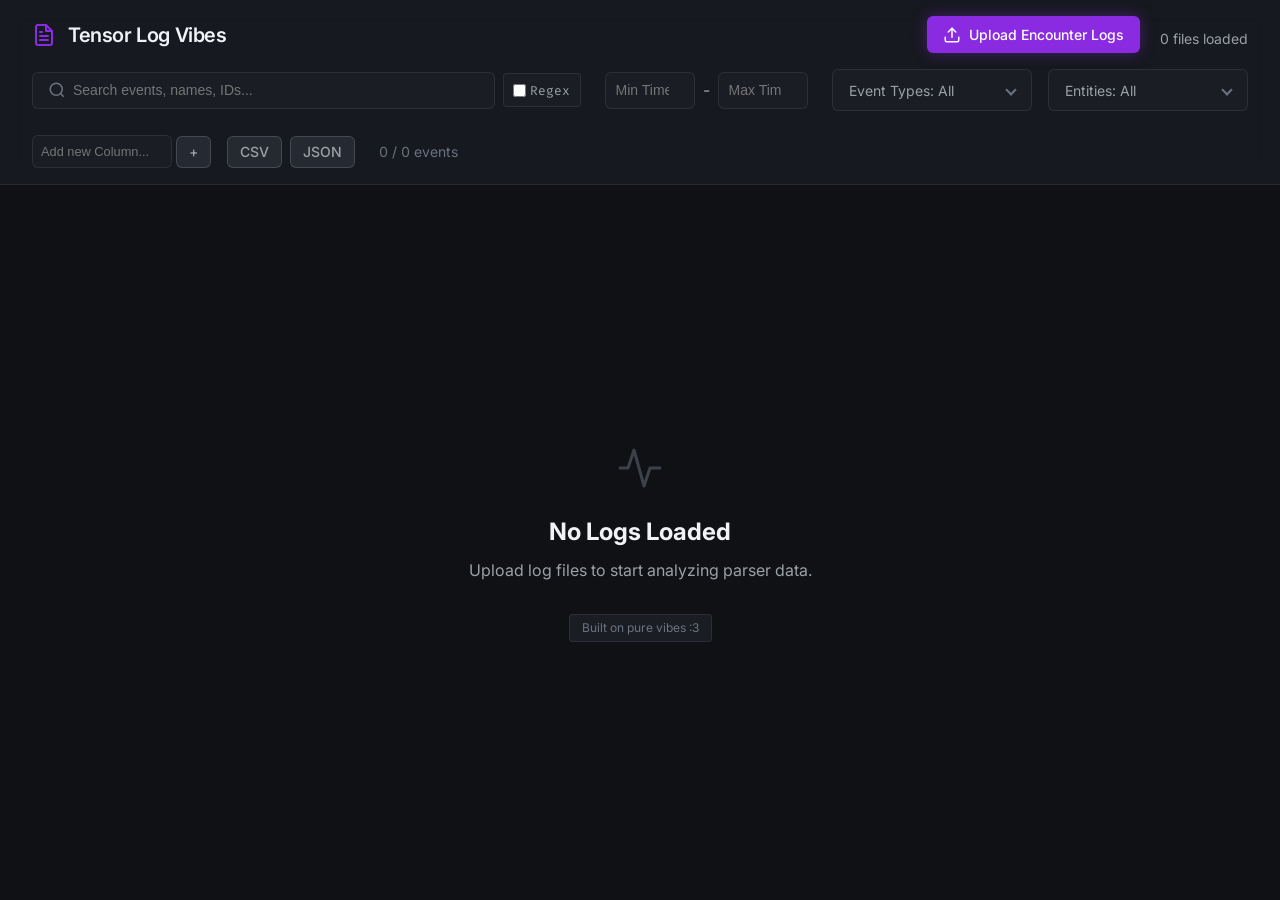
==== Tensor Log Vibes/index.html @ 729ba8d3 "Add files via upload" ====
<!DOCTYPE html>
<html lang="en">

<head>
    <meta charset="UTF-8">
    <meta name="viewport" content="width=device-width, initial-scale=1.0">
    <title>Tensor Log Vibes</title>
    <link rel="preconnect" href="https://fonts.googleapis.com">
    <link rel="preconnect" href="https://fonts.gstatic.com" crossorigin>
    <link
        href="https://fonts.googleapis.com/css2?family=Inter:wght@300;400;500;600;700&family=Fira+Code:wght@400;500&display=swap"
        rel="stylesheet">
    <link rel="stylesheet" href="styles.css">
</head>

<body class="dark-theme">
    <div class="app-container">
        <!-- Header Container -->
        <header class="glass-header">
            <div class="header-content">
                <div class="logo">
                    <svg width="24" height="24" viewBox="0 0 24 24" fill="none" stroke="currentColor" stroke-width="2"
                        stroke-linecap="round" stroke-linejoin="round">
                        <path d="M14 2H6a2 2 0 0 0-2 2v16a2 2 0 0 0 2 2h12a2 2 0 0 0 2-2V8z"></path>
                        <polyline points="14 2 14 8 20 8"></polyline>
                        <line x1="16" y1="13" x2="8" y2="13"></line>
                        <line x1="16" y1="17" x2="8" y2="17"></line>
                        <polyline points="10 9 9 9 8 9"></polyline>
                    </svg>
                    <h1>Tensor Log Vibes</h1>
                </div>

                <div class="file-upload-container">
                    <input type="file" id="logFileInput" accept=".lua,.txt,.log" multiple class="hidden-input">
                    <label for="logFileInput" class="btn primary-btn pulse-on-hover">
                        <svg width="18" height="18" viewBox="0 0 24 24" fill="none" stroke="currentColor"
                            stroke-width="2" stroke-linecap="round" stroke-linejoin="round">
                            <path d="M21 15v4a2 2 0 0 1-2 2H5a2 2 0 0 1-2-2v-4"></path>
                            <polyline points="17 8 12 3 7 8"></polyline>
                            <line x1="12" y1="3" x2="12" y2="15"></line>
                        </svg>
                        Upload Encounter Logs
                    </label>
                    <span id="fileCountIndicator" class="file-count">0 files loaded</span>
                </div>
            </div>

            <!-- Global Controls -->
            <div class="controls-panel">
                <div class="search-box">
                    <svg width="18" height="18" viewBox="0 0 24 24" fill="none" stroke="currentColor" stroke-width="2">
                        <circle cx="11" cy="11" r="8"></circle>
                        <line x1="21" y1="21" x2="16.65" y2="16.65"></line>
                    </svg>
                    <input type="text" id="globalSearch" placeholder="Search events, names, IDs...">
                    <label class="regex-toggle" title="Use Regular Expression">
                        <input type="checkbox" id="regexToggle"> Regex
                    </label>
                </div>

                <div class="timeline-container" id="timelineContainer" style="display: none;">
                    <div class="timeline-visualizer" id="timelineVisualizer">
                        <canvas id="timelineCanvas"></canvas>
                        <div id="timelineBrush" class="brush-overlay">
                            <div class="brush-handle left" id="brushHandleLeft"></div>
                            <div class="brush-handle right" id="brushHandleRight"></div>
                        </div>
                    </div>
                </div>

                <div class="time-range-box">
                    <input type="number" id="minTimeInput" placeholder="Min Time" min="0" step="0.1">
                    <span>-</span>
                    <input type="number" id="maxTimeInput" placeholder="Max Time" min="0" step="0.1">
                </div>

                <div class="filters-group">
                    <div class="custom-select" id="eventTypeSelectContainer">
                        <div class="select-selected" id="eventTypeSelectText">Event Types: All</div>
                        <div class="select-items select-hide" id="eventTypeDropdown">
                            <div class="select-search-container">
                                <input type="text" id="eventTypeSearch" placeholder="Search events..."
                                    class="select-search-input">
                                <div class="select-actions">
                                    <button class="btn secondary-btn"
                                        onclick="toggleAllCheckboxes('eventTypeOptionsContainer', activeFilters.types, true)">Select
                                        All</button>
                                    <button class="btn secondary-btn"
                                        onclick="toggleAllCheckboxes('eventTypeOptionsContainer', activeFilters.types, false)">Deselect
                                        All</button>
                                </div>
                            </div>
                            <div class="select-options" id="eventTypeOptionsContainer">
                                <!-- Populated dynamically -->
                            </div>
                        </div>
                    </div>

                    <div class="custom-select" id="entitySelectContainer">
                        <div class="select-selected" id="entitySelectText">Entities: All</div>
                        <div class="select-items select-hide" id="entityDropdown">
                            <div class="select-search-container">
                                <input type="text" id="entitySearch" placeholder="Search entities..."
                                    class="select-search-input">
                                <div class="select-actions">
                                    <button class="btn secondary-btn"
                                        onclick="toggleAllCheckboxes('entityOptionsContainer', activeFilters.entities, true)">All</button>
                                    <button class="btn secondary-btn"
                                        onclick="toggleAllCheckboxes('entityOptionsContainer', activeFilters.entities, false)">None</button>
                                    <button class="btn secondary-btn" id="selectPlayersBtn"
                                        title="Select known players (ContentID 0)">Players Only</button>
                                    <button class="btn secondary-btn" id="selectNonPlayersBtn"
                                        title="Select everything EXCEPT players">Non-Players</button>
                                </div>
                            </div>
                            <div class="select-options" id="entityOptionsContainer">
                                <!-- Populated dynamically -->
                            </div>
                        </div>
                    </div>
                </div>

                <div class="actions-group">
                    <div class="custom-col-box">
                        <input type="text" id="customColInput" placeholder="Add new Column...">
                        <button id="addCustomColBtn" class="btn secondary-btn" title="Add Column">+</button>
                    </div>
                    <button id="exportCsvBtn" class="btn secondary-btn" title="Export to CSV">CSV</button>
                    <button id="exportJsonBtn" class="btn secondary-btn" title="Export to JSON">JSON</button>
                </div>

                <div class="stats-counter">
                    <span id="showingCount">0</span> / <span id="totalCount">0</span> events
                </div>
            </div>
        </header>

        <!-- Main Content Area -->
        <main class="content-area">
            <div id="loader" class="loader-container hidden">
                <div class="spinner"></div>
                <p>Parsing logs... <span id="parseProgress">0%</span></p>
            </div>

            <div id="emptyState" class="empty-state">
                <div class="empty-icon">
                    <svg width="48" height="48" viewBox="0 0 24 24" fill="none" stroke="currentColor" stroke-width="1.5"
                        stroke-linecap="round" stroke-linejoin="round">
                        <path d="M2 12h4l3-9 5 18 3-9h5" />
                    </svg>
                </div>
                <h2>No Logs Loaded</h2>
                <p>Upload log files to start analyzing parser data.</p>
                <div class="keyboard-hint">Built on pure vibes :3</div>
            </div>

            <div class="table-container hidden" id="tableContainer">
                <table class="event-table" id="eventTable">
                    <thead>
                        <tr id="tableHeaderRow">
                            <th class="col-pin">Pin</th>
                            <th class="col-file">File</th>
                            <th class="col-time">Time</th>
                            <th class="col-time-delta" title="Time since previous visible event">Δ Time</th>
                            <th class="col-type">Event Type</th>
                            <th class="col-source">Source Name/ID</th>
                            <th class="col-target">Target Name/ID</th>
                            <!-- Dynamic Columns will be inserted here -->
                            <th class="col-details">Details / Payload</th>
                        </tr>
                    </thead>
                    <tbody id="pinnedTableBody">
                    </tbody>
                    <tbody id="eventTableBody">
                        <!-- Rows populated by JS -->
                    </tbody>
                </table>
            </div>
        </main>
    </div>

    <!-- Modal for JSON / Complex Data -->
    <div id="dataModal" class="modal hidden">
        <div class="modal-content glass-panel">
            <div class="modal-header">
                <h3 id="modalTitle">Event Details</h3>
                <button class="close-btn" id="closeModal">&times;</button>
            </div>
            <div class="modal-body">
                <pre><code id="modalCodePayload" class="language-lua"></code></pre>
            </div>
        </div>
    </div>

    <script src="app.js"></script>
</body>

</html>
---- Tensor Log Vibes/styles.css ----
/* Design System */
:root {
    --bg-base: #0f1115;
    --bg-surface: #1a1d24;
    --bg-surface-elevated: #252932;
    --bg-glass: rgba(26, 29, 36, 0.7);
    --border-subtle: rgba(255, 255, 255, 0.08);
    --border-strong: rgba(255, 255, 255, 0.15);

    --text-primary: #f0f2f5;
    --text-secondary: #9ba1a6;
    --text-tertiary: #6b7280;

    --brand-primary: #8a2be2;
    --brand-hover: #9b4dff;
    --brand-glow: rgba(138, 43, 226, 0.4);

    --success: #10b981;
    --warning: #f59e0b;
    --danger: #ef4444;
    --info: #3b82f6;

    --font-sans: 'Inter', -apple-system, BlinkMacSystemFont, sans-serif;
    --font-mono: 'Fira Code', 'Courier New', monospace;

    --transition-fast: 0.15s ease-out;
    --transition-base: 0.25s cubic-bezier(0.4, 0, 0.2, 1);
}

/* Reset & Base */
*,
*::before,
*::after {
    box-sizing: border-box;
    margin: 0;
    padding: 0;
}

body.dark-theme {
    background-color: var(--bg-base);
    color: var(--text-primary);
    font-family: var(--font-sans);
    line-height: 1.5;
    min-height: 100vh;
    overflow-x: hidden;
}

/* Layout */
.app-container {
    display: flex;
    flex-direction: column;
    height: 100vh;
}

/* Header & Glassmorphism */
.glass-header {
    background: var(--bg-glass);
    backdrop-filter: blur(12px);
    -webkit-backdrop-filter: blur(12px);
    border-bottom: 1px solid var(--border-subtle);
    padding: 1rem 2rem;
    position: sticky;
    top: 0;
    z-index: 100;
}

.header-content {
    display: flex;
    justify-content: space-between;
    align-items: center;
    margin-bottom: 1rem;
}

.logo {
    display: flex;
    align-items: center;
    gap: 0.75rem;
    color: var(--brand-primary);
}

.logo h1 {
    font-size: 1.25rem;
    font-weight: 600;
    letter-spacing: -0.02em;
    color: var(--text-primary);
}

/* Common Components */
.hidden {
    display: none !important;
}

/* Buttons & Inputs */
.btn {
    display: inline-flex;
    align-items: center;
    justify-content: center;
    gap: 0.5rem;
    padding: 0.5rem 1rem;
    border-radius: 6px;
    font-size: 0.875rem;
    font-weight: 500;
    cursor: pointer;
    transition: var(--transition-base);
    border: none;
    font-family: var(--font-sans);
}

.primary-btn {
    background: var(--brand-primary);
    color: white;
    box-shadow: 0 0 15px var(--brand-glow);
}

.primary-btn:hover {
    background: var(--brand-hover);
    transform: translateY(-1px);
    box-shadow: 0 0 20px var(--brand-glow);
}

.pulse-on-hover:hover {
    animation: pulse 2s infinite;
}

@keyframes pulse {
    0% {
        box-shadow: 0 0 0 0 rgba(138, 43, 226, 0.4);
    }

    70% {
        box-shadow: 0 0 0 6px rgba(138, 43, 226, 0);
    }

    100% {
        box-shadow: 0 0 0 0 rgba(138, 43, 226, 0);
    }
}

.hidden-input {
    width: 0.1px;
    height: 0.1px;
    opacity: 0;
    overflow: hidden;
    position: absolute;
    z-index: -1;
}

/* Controls Panel */
.controls-panel {
    display: flex;
    align-items: center;
    gap: 1.5rem;
    flex-wrap: wrap;
}

.search-box {
    position: relative;
    flex: 1;
    min-width: 250px;
    display: flex;
    align-items: center;
    gap: 0.5rem;
}

.search-box svg {
    position: absolute;
    left: 1rem;
    top: 50%;
    transform: translateY(-50%);
    color: var(--text-tertiary);
}

.search-box input {
    width: 100%;
    background: var(--bg-surface);
    border: 1px solid var(--border-subtle);
    color: var(--text-primary);
    padding: 0.6rem 1rem 0.6rem 2.5rem;
    border-radius: 6px;
    font-size: 0.875rem;
    transition: var(--transition-base);
}

.search-box input[type="text"]:focus {
    outline: none;
    border-color: var(--brand-primary);
    box-shadow: 0 0 0 2px var(--brand-glow);
}

.regex-toggle {
    display: flex;
    align-items: center;
    gap: 0.25rem;
    color: var(--text-secondary);
    font-size: 0.8rem;
    font-family: var(--font-mono);
    cursor: pointer;
    background: var(--bg-surface);
    padding: 0.4rem 0.6rem;
    border-radius: 4px;
    border: 1px solid var(--border-subtle);
    transition: var(--transition-base);
    white-space: nowrap;
}

.regex-toggle:hover {
    border-color: var(--brand-primary);
    color: var(--text-primary);
}

.regex-toggle input {
    accent-color: var(--brand-primary);
    cursor: pointer;
}

.time-range-box {
    display: flex;
    align-items: center;
    gap: 0.5rem;
    color: var(--text-secondary);
}

.time-range-box input {
    width: 90px;
    background: var(--bg-surface);
    border: 1px solid var(--border-subtle);
    color: var(--text-primary);
    padding: 0.6rem;
    border-radius: 6px;
    font-size: 0.875rem;
    transition: var(--transition-base);
}

.time-range-box input:focus {
    outline: none;
    border-color: var(--brand-primary);
    box-shadow: 0 0 0 2px var(--brand-glow);
}

.filters-group {
    display: flex;
    gap: 1rem;
}

.actions-group {
    display: flex;
    gap: 0.5rem;
    align-items: center;
}

.custom-col-box {
    display: flex;
    align-items: center;
    gap: 0.25rem;
    margin-right: 0.5rem;
}

.custom-col-box input {
    background: var(--bg-surface);
    border: 1px solid var(--border-subtle);
    color: var(--text-primary);
    padding: 0.5rem;
    border-radius: 6px;
    font-size: 0.8rem;
    width: 140px;
    transition: var(--transition-base);
}

.custom-col-box input:focus {
    outline: none;
    border-color: var(--brand-primary);
}

.secondary-btn {
    background: var(--bg-surface-elevated);
    border: 1px solid var(--border-strong);
    color: var(--text-secondary);
    padding: 0.4rem 0.75rem;
}

.secondary-btn:hover {
    background: var(--bg-surface);
    color: var(--text-primary);
    border-color: var(--brand-primary);
}

/* Custom Select (Mocked implementation, enhanced via JS) */
.custom-select {
    position: relative;
    user-select: none;
    min-width: 200px;
}

.select-selected {
    background: var(--bg-surface);
    border: 1px solid var(--border-subtle);
    color: var(--text-secondary);
    padding: 0.6rem 1rem;
    border-radius: 6px;
    cursor: pointer;
    font-size: 0.875rem;
    display: flex;
    justify-content: space-between;
    align-items: center;
}

.select-selected::after {
    content: '';
    border: solid var(--text-tertiary);
    border-width: 0 2px 2px 0;
    display: inline-block;
    padding: 3px;
    transform: rotate(45deg);
    transition: transform 0.2s;
}

.select-selected.select-arrow-active::after {
    transform: rotate(-135deg);
}

.select-items {
    position: absolute;
    background-color: var(--bg-surface-elevated);
    top: 100%;
    left: 0;
    width: 280px;
    z-index: 99;
    border-radius: 6px;
    margin-top: 4px;
    border: 1px solid var(--border-strong);
    box-shadow: 0 10px 25px rgba(0, 0, 0, 0.5);
    display: flex;
    flex-direction: column;
}

.select-hide {
    display: none;
}

.select-search-container {
    padding: 8px;
    border-bottom: 1px solid var(--border-strong);
    background: var(--bg-surface);
    border-radius: 6px 6px 0 0;
}

.select-search-input {
    width: 100%;
    background: var(--bg-base);
    border: 1px solid var(--border-subtle);
    color: var(--text-primary);
    padding: 6px 10px;
    border-radius: 4px;
    font-size: 0.85rem;
}

.select-search-input:focus {
    outline: none;
    border-color: var(--brand-primary);
}

.select-actions {
    display: flex;
    gap: 0.5rem;
    margin-top: 0.5rem;
}

.select-actions .btn {
    flex: 1;
    font-size: 0.70rem;
    padding: 0.25rem;
    text-transform: uppercase;
    font-weight: 600;
}

.select-options {
    max-height: 250px;
    overflow-y: auto;
}

.select-item {
    padding: 8px 12px;
    cursor: pointer;
    font-size: 0.875rem;
    border-bottom: 1px solid var(--border-subtle);
    display: flex;
    align-items: center;
    gap: 8px;
    transition: background 0.15s;
    white-space: nowrap;
    overflow: hidden;
    text-overflow: ellipsis;
}

.select-item:hover {
    background-color: var(--bg-surface);
}

.select-item input[type="checkbox"] {
    accent-color: var(--brand-primary);
    width: 16px;
    height: 16px;
    cursor: pointer;
    flex-shrink: 0;
}

.select-item span {
    overflow: hidden;
    text-overflow: ellipsis;
}

.file-count {
    font-size: 0.875rem;
    color: var(--text-secondary);
    margin-left: 1rem;
}

.stats-counter {
    font-size: 0.875rem;
    color: var(--text-tertiary);
    font-variant-numeric: tabular-nums;
}

/* Main Content */
.content-area {
    flex: 1;
    overflow: hidden;
    position: relative;
    display: flex;
    flex-direction: column;
}

/* Empty State */
.empty-state {
    display: flex;
    flex-direction: column;
    align-items: center;
    justify-content: center;
    height: 100%;
    color: var(--text-secondary);
    animation: fadeIn 0.5s ease-out;
    border: 2px dashed transparent;
    transition: all 0.2s ease;
}

body.dragover-active::before {
    content: '';
    position: fixed;
    top: 0;
    left: 0;
    right: 0;
    bottom: 0;
    background: rgba(99, 102, 241, 0.1);
    z-index: 9999;
    pointer-events: none;
    border: 4px dashed var(--brand-primary);
    box-sizing: border-box;
}

.empty-icon {
    color: var(--text-tertiary);
    margin-bottom: 1rem;
    opacity: 0.5;
    transition: all 0.2s ease;
}

body.dragover-active .empty-icon {
    transform: scale(1.1);
    color: var(--brand-primary);
    opacity: 1;
}

.empty-state h2 {
    color: var(--text-primary);
    margin-bottom: 0.5rem;
}

.keyboard-hint {
    margin-top: 2rem;
    font-size: 0.75rem;
    color: var(--text-tertiary);
    background: var(--bg-surface);
    padding: 0.25rem 0.75rem;
    border-radius: 4px;
    border: 1px solid var(--border-subtle);
}

/* Loader */
.loader-container {
    position: absolute;
    top: 0;
    left: 0;
    right: 0;
    bottom: 0;
    background: rgba(15, 17, 21, 0.8);
    backdrop-filter: blur(4px);
    display: flex;
    flex-direction: column;
    align-items: center;
    justify-content: center;
    z-index: 50;
}

.spinner {
    width: 40px;
    height: 40px;
    border: 3px solid var(--border-subtle);
    border-top-color: var(--brand-primary);
    border-radius: 50%;
    animation: spin 1s linear infinite;
    margin-bottom: 1rem;
}

@keyframes spin {
    100% {
        transform: rotate(360deg);
    }
}

@keyframes fadeIn {
    from {
        opacity: 0;
        transform: translateY(10px);
    }

    to {
        opacity: 1;
        transform: translateY(0);
    }
}

/* Table System */
.table-container {
    flex: 1;
    overflow-y: auto;
    overflow-x: auto;
    padding: 1rem 2rem;
    scrollbar-width: thin;
    scrollbar-color: var(--border-strong) var(--bg-surface);
}

.table-container::-webkit-scrollbar {
    width: 8px;
    height: 8px;
}

.table-container::-webkit-scrollbar-track {
    background: var(--bg-base);
}

.table-container::-webkit-scrollbar-thumb {
    background-color: var(--border-strong);
    border-radius: 4px;
}

.event-table {
    width: max-content;
    min-width: 100%;
    border-collapse: separate;
    border-spacing: 0;
    font-size: 0.85rem;
    table-layout: fixed;
}

.event-table th {
    box-sizing: border-box;
    position: sticky;
    top: 0;
    background: var(--bg-surface-elevated);
    color: var(--text-secondary);
    font-weight: 500;
    text-align: left;
    padding: 0.75rem 1rem;
    z-index: 10;
    border-bottom: 1px solid var(--border-strong);
    white-space: nowrap;
    overflow: hidden;
    text-overflow: ellipsis;
    user-select: none;
    -webkit-user-select: none;
    cursor: grab;
}

.resize-handle {
    position: absolute;
    right: 0;
    top: 25%;
    bottom: 25%;
    width: 6px;
    cursor: col-resize;
    z-index: 11;
    background: transparent;
    transition: background-color 0.2s;
    border-right: 2px solid var(--border-subtle);
}

.resize-handle:hover,
.resize-handle.active {
    border-right: 2px solid var(--brand-primary);
    background-color: rgba(59, 130, 246, 0.2);
}

.event-table td {
    box-sizing: border-box;
    height: 42px;
    padding: 0.4rem 1rem;
    border-bottom: 1px solid var(--border-subtle);
    color: var(--text-primary);
    vertical-align: middle;
    white-space: nowrap;
    overflow: hidden;
    text-overflow: ellipsis;
}

.event-table tbody tr {
    transition: background-color var(--transition-fast);
}

.event-table tbody tr:hover {
    background-color: var(--bg-surface);
}

/* Column Sizing */
.col-pin {
    width: 50px;
    text-align: center;
}

.col-file {
    width: 140px;
    white-space: nowrap;
    overflow: hidden;
    text-overflow: ellipsis;
    font-size: 0.75rem;
    color: var(--text-tertiary) !important;
}

.pin-btn {
    background: transparent;
    border: none;
    color: var(--border-strong);
    cursor: pointer;
    font-size: 1.1rem;
    transition: color 0.2s, transform 0.1s;
}

.pin-btn:hover {
    color: var(--text-secondary);
    transform: scale(1.1);
}

.pin-btn.active {
    color: var(--brand-accent);
}

.pinned-row {
    font-weight: 500;
}

.pinned-row td {
    background-color: var(--bg-surface-elevated) !important;
    border-bottom: 2px solid var(--brand-accent) !important;
}

th.drag-over {
    border-left: 2px solid var(--brand-accent) !important;
    background-color: var(--bg-surface) !important;
}

th.dragging {
    opacity: 0.5;
    background-color: var(--bg-surface-elevated) !important;
}

body.is-dragging,
body.is-dragging * {
    cursor: grabbing !important;
}

.event-table th:active {
    cursor: grabbing;
}

.col-time {
    width: 100px;
    font-family: var(--font-mono);
    color: var(--text-tertiary) !important;
}

.col-time-delta {
    width: 90px;
    font-family: var(--font-mono);
    color: var(--brand-primary) !important;
    font-size: 0.8rem;
}

.col-dynamic {
    width: 15%;
    word-break: break-word;
    color: #3b82f6 !important;
}

.col-type {
    width: 180px;
    font-weight: 500;
}

.col-source,
.col-target {
    width: 20%;
    word-break: break-word;
}

.col-details {
    width: auto;
    font-family: var(--font-mono);
    color: var(--text-secondary) !important;
}


/* Event Type Badge Colors */
.badge {
    display: inline-block;
    padding: 0.2em 0.6em;
    border-radius: 4px;
    font-size: 0.75rem;
    font-weight: 600;
    letter-spacing: 0.02em;
    text-transform: uppercase;
}

.badge-visibility {
    background: rgba(59, 130, 246, 0.15);
    color: #60a5fa;
    border: 1px solid rgba(59, 130, 246, 0.3);
}

.badge-transform {
    background: rgba(139, 92, 246, 0.15);
    color: #a78bfa;
    border: 1px solid rgba(139, 92, 246, 0.3);
}

.badge-animation {
    background: rgba(245, 158, 11, 0.15);
    color: #fbbf24;
    border: 1px solid rgba(245, 158, 11, 0.3);
}

.badge-cast {
    background: rgba(239, 68, 68, 0.15);
    color: #f87171;
    border: 1px solid rgba(239, 68, 68, 0.3);
}

.badge-casttarget {
    background: rgba(244, 63, 94, 0.15);
    color: #fb7185;
    border: 1px solid rgba(244, 63, 94, 0.3);
}

.badge-aura {
    background: rgba(16, 185, 129, 0.15);
    color: #34d399;
    border: 1px solid rgba(16, 185, 129, 0.3);
}

.badge-default {
    background: var(--bg-surface-elevated);
    color: var(--text-secondary);
    border: 1px solid var(--border-strong);
}

/* Entity formatting */
.entity-id {
    font-size: 0.75rem;
    color: var(--text-tertiary);
    font-family: var(--font-mono);
    display: block;
    margin-top: 2px;
}

.table-payload-preview {
    max-height: 40px;
    overflow: hidden;
    text-overflow: ellipsis;
    display: -webkit-box;
    -webkit-line-clamp: 2;
    line-clamp: 2;
    -webkit-box-orient: vertical;
    cursor: pointer;
    background: transparent;
    transition: background 0.15s, color 0.15s;
    border-radius: 4px;
    padding: 3px;
    margin: -3px;
}

.table-payload-preview:hover {
    color: var(--text-primary);
    background: rgba(255, 255, 255, 0.05);
}

.payload-btn {
    background: transparent;
    border: 1px solid var(--border-strong);
    color: var(--text-secondary);
    padding: 2px 8px;
    border-radius: 4px;
    font-size: 0.7rem;
    cursor: pointer;
    margin-top: 4px;
    transition: all 0.2s;
}

.payload-btn:hover {
    background: var(--bg-surface-elevated);
    color: var(--text-primary);
    border-color: var(--text-tertiary);
}

/* Modal */
.modal {
    position: fixed;
    top: 0;
    left: 0;
    right: 0;
    bottom: 0;
    background: rgba(0, 0, 0, 0.7);
    z-index: 1000;
    display: flex;
    align-items: center;
    justify-content: center;
    padding: 2rem;
    backdrop-filter: blur(4px);
    opacity: 1;
    transition: opacity 0.3s ease;
}

.modal.hidden {
    opacity: 0;
    pointer-events: none;
}

.modal-content {
    background: var(--bg-surface);
    border: 1px solid var(--border-strong);
    border-radius: 8px;
    width: 100%;
    max-width: 800px;
    max-height: 80vh;
    display: flex;
    flex-direction: column;
    box-shadow: 0 25px 50px -12px rgba(0, 0, 0, 0.5);
    transform: translateY(0);
    transition: transform 0.3s ease;
}

.modal.hidden .modal-content {
    transform: translateY(20px);
}

.modal-header {
    padding: 1rem 1.5rem;
    border-bottom: 1px solid var(--border-subtle);
    display: flex;
    justify-content: space-between;
    align-items: center;
}

.close-btn {
    background: transparent;
    border: none;
    color: var(--text-tertiary);
    font-size: 1.5rem;
    cursor: pointer;
    transition: color 0.2s;
}

.close-btn:hover {
    color: var(--danger);
}

.modal-body {
    padding: 1.5rem;
    overflow-y: auto;
    font-family: var(--font-mono);
    font-size: 0.85rem;
    color: #a78bfa;
    /* Code color */
    background: #11111b;
    /* darker code bg */
    border-bottom-left-radius: 8px;
    border-bottom-right-radius: 8px;
}

/* --- Timeline Visualizer --- */
.timeline-container {
    padding: 0 16px;
    height: 40px;
    margin-bottom: 12px;
}

.timeline-visualizer {
    position: relative;
    width: 100%;
    height: 100%;
    background-color: var(--bg-surface);
    border: 1px solid var(--border-subtle);
    border-radius: 4px;
    overflow: hidden;
    cursor: crosshair;
}

.timeline-visualizer canvas {
    display: block;
    width: 100%;
    height: 100%;
}

.brush-overlay {
    position: absolute;
    top: 0;
    left: 0;
    height: 100%;
    width: 100%;
    background-color: rgba(99, 102, 241, 0.2);
    border-left: 1px solid var(--brand-primary);
    border-right: 1px solid var(--brand-primary);
    pointer-events: auto;
    cursor: grab;
    box-sizing: border-box;
    display: none;
}

.brush-overlay:active {
    cursor: grabbing;
}

.brush-handle {
    position: absolute;
    top: 0;
    width: 8px;
    height: 100%;
    background-color: transparent;
    cursor: ew-resize;
    pointer-events: auto;
    z-index: 10;
}

.brush-handle::after {
    content: '';
    position: absolute;
    top: 50%;
    left: 50%;
    transform: translate(-50%, -50%);
    width: 4px;
    height: 16px;
    background-color: var(--brand-primary);
    border-radius: 2px;
}

.brush-handle.left {
    left: -4px;
}

.brush-handle.right {
    right: -4px;
}
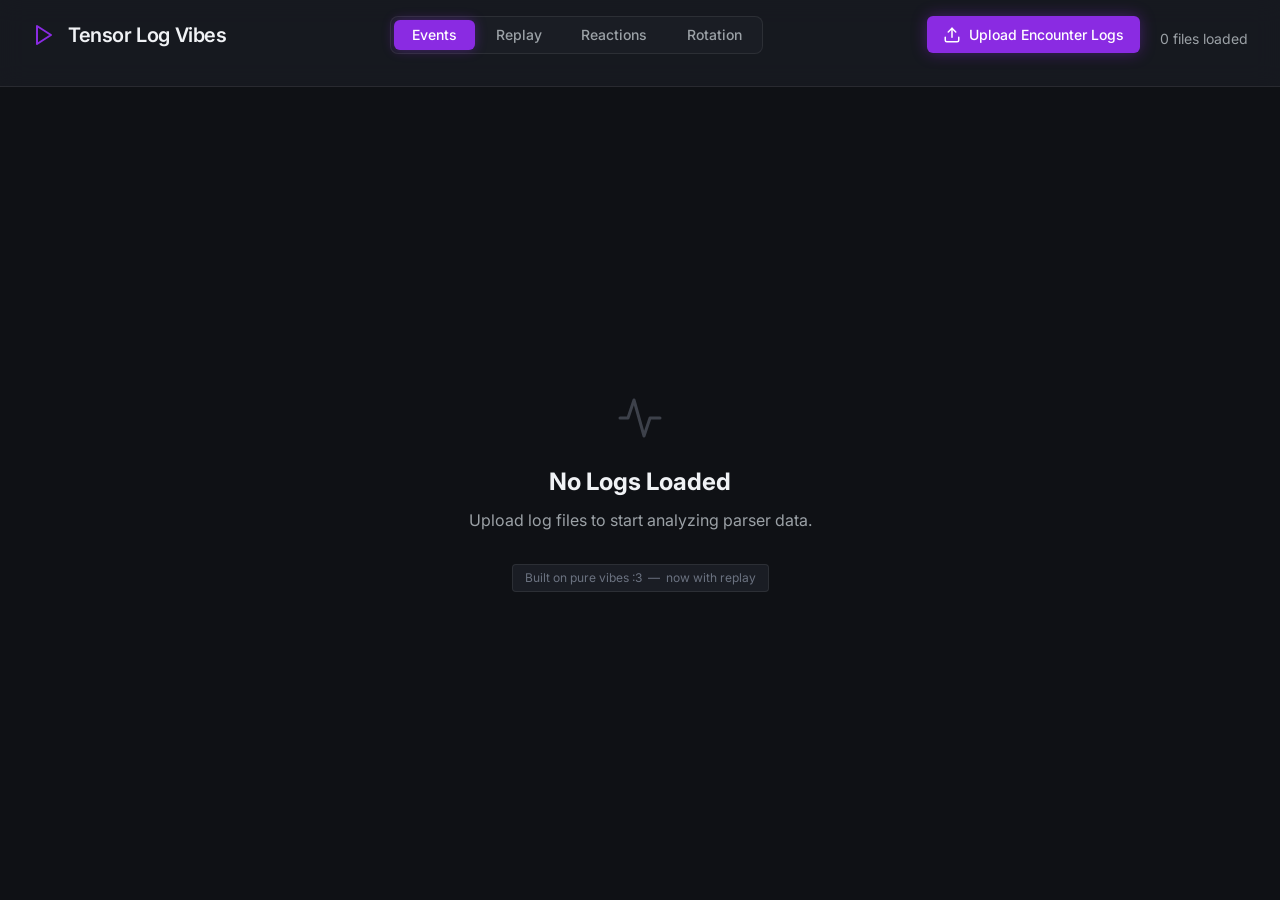
==== commit 276e032f: "Lots of changes - Replay - Reactions - Rotation - Pet filtering - Cast analysis" ====
--- a/Tensor Log Vibes/index.html
+++ b/Tensor Log Vibes/index.html
@@ -1,198 +1,363 @@
-<!DOCTYPE html>
-<html lang="en">
-
-<head>
-    <meta charset="UTF-8">
-    <meta name="viewport" content="width=device-width, initial-scale=1.0">
-    <title>Tensor Log Vibes</title>
-    <link rel="preconnect" href="https://fonts.googleapis.com">
-    <link rel="preconnect" href="https://fonts.gstatic.com" crossorigin>
-    <link
-        href="https://fonts.googleapis.com/css2?family=Inter:wght@300;400;500;600;700&family=Fira+Code:wght@400;500&display=swap"
-        rel="stylesheet">
-    <link rel="stylesheet" href="styles.css">
-</head>
-
-<body class="dark-theme">
-    <div class="app-container">
-        <!-- Header Container -->
-        <header class="glass-header">
-            <div class="header-content">
-                <div class="logo">
-                    <svg width="24" height="24" viewBox="0 0 24 24" fill="none" stroke="currentColor" stroke-width="2"
-                        stroke-linecap="round" stroke-linejoin="round">
-                        <path d="M14 2H6a2 2 0 0 0-2 2v16a2 2 0 0 0 2 2h12a2 2 0 0 0 2-2V8z"></path>
-                        <polyline points="14 2 14 8 20 8"></polyline>
-                        <line x1="16" y1="13" x2="8" y2="13"></line>
-                        <line x1="16" y1="17" x2="8" y2="17"></line>
-                        <polyline points="10 9 9 9 8 9"></polyline>
-                    </svg>
-                    <h1>Tensor Log Vibes</h1>
-                </div>
-
-                <div class="file-upload-container">
-                    <input type="file" id="logFileInput" accept=".lua,.txt,.log" multiple class="hidden-input">
-                    <label for="logFileInput" class="btn primary-btn pulse-on-hover">
-                        <svg width="18" height="18" viewBox="0 0 24 24" fill="none" stroke="currentColor"
-                            stroke-width="2" stroke-linecap="round" stroke-linejoin="round">
-                            <path d="M21 15v4a2 2 0 0 1-2 2H5a2 2 0 0 1-2-2v-4"></path>
-                            <polyline points="17 8 12 3 7 8"></polyline>
-                            <line x1="12" y1="3" x2="12" y2="15"></line>
-                        </svg>
-                        Upload Encounter Logs
-                    </label>
-                    <span id="fileCountIndicator" class="file-count">0 files loaded</span>
-                </div>
-            </div>
-
-            <!-- Global Controls -->
-            <div class="controls-panel">
-                <div class="search-box">
-                    <svg width="18" height="18" viewBox="0 0 24 24" fill="none" stroke="currentColor" stroke-width="2">
-                        <circle cx="11" cy="11" r="8"></circle>
-                        <line x1="21" y1="21" x2="16.65" y2="16.65"></line>
-                    </svg>
-                    <input type="text" id="globalSearch" placeholder="Search events, names, IDs...">
-                    <label class="regex-toggle" title="Use Regular Expression">
-                        <input type="checkbox" id="regexToggle"> Regex
-                    </label>
-                </div>
-
-                <div class="timeline-container" id="timelineContainer" style="display: none;">
-                    <div class="timeline-visualizer" id="timelineVisualizer">
-                        <canvas id="timelineCanvas"></canvas>
-                        <div id="timelineBrush" class="brush-overlay">
-                            <div class="brush-handle left" id="brushHandleLeft"></div>
-                            <div class="brush-handle right" id="brushHandleRight"></div>
-                        </div>
-                    </div>
-                </div>
-
-                <div class="time-range-box">
-                    <input type="number" id="minTimeInput" placeholder="Min Time" min="0" step="0.1">
-                    <span>-</span>
-                    <input type="number" id="maxTimeInput" placeholder="Max Time" min="0" step="0.1">
-                </div>
-
-                <div class="filters-group">
-                    <div class="custom-select" id="eventTypeSelectContainer">
-                        <div class="select-selected" id="eventTypeSelectText">Event Types: All</div>
-                        <div class="select-items select-hide" id="eventTypeDropdown">
-                            <div class="select-search-container">
-                                <input type="text" id="eventTypeSearch" placeholder="Search events..."
-                                    class="select-search-input">
-                                <div class="select-actions">
-                                    <button class="btn secondary-btn"
-                                        onclick="toggleAllCheckboxes('eventTypeOptionsContainer', activeFilters.types, true)">Select
-                                        All</button>
-                                    <button class="btn secondary-btn"
-                                        onclick="toggleAllCheckboxes('eventTypeOptionsContainer', activeFilters.types, false)">Deselect
-                                        All</button>
-                                </div>
-                            </div>
-                            <div class="select-options" id="eventTypeOptionsContainer">
-                                <!-- Populated dynamically -->
-                            </div>
-                        </div>
-                    </div>
-
-                    <div class="custom-select" id="entitySelectContainer">
-                        <div class="select-selected" id="entitySelectText">Entities: All</div>
-                        <div class="select-items select-hide" id="entityDropdown">
-                            <div class="select-search-container">
-                                <input type="text" id="entitySearch" placeholder="Search entities..."
-                                    class="select-search-input">
-                                <div class="select-actions">
-                                    <button class="btn secondary-btn"
-                                        onclick="toggleAllCheckboxes('entityOptionsContainer', activeFilters.entities, true)">All</button>
-                                    <button class="btn secondary-btn"
-                                        onclick="toggleAllCheckboxes('entityOptionsContainer', activeFilters.entities, false)">None</button>
-                                    <button class="btn secondary-btn" id="selectPlayersBtn"
-                                        title="Select known players (ContentID 0)">Players Only</button>
-                                    <button class="btn secondary-btn" id="selectNonPlayersBtn"
-                                        title="Select everything EXCEPT players">Non-Players</button>
-                                </div>
-                            </div>
-                            <div class="select-options" id="entityOptionsContainer">
-                                <!-- Populated dynamically -->
-                            </div>
-                        </div>
-                    </div>
-                </div>
-
-                <div class="actions-group">
-                    <div class="custom-col-box">
-                        <input type="text" id="customColInput" placeholder="Add new Column...">
-                        <button id="addCustomColBtn" class="btn secondary-btn" title="Add Column">+</button>
-                    </div>
-                    <button id="exportCsvBtn" class="btn secondary-btn" title="Export to CSV">CSV</button>
-                    <button id="exportJsonBtn" class="btn secondary-btn" title="Export to JSON">JSON</button>
-                </div>
-
-                <div class="stats-counter">
-                    <span id="showingCount">0</span> / <span id="totalCount">0</span> events
-                </div>
-            </div>
-        </header>
-
-        <!-- Main Content Area -->
-        <main class="content-area">
-            <div id="loader" class="loader-container hidden">
-                <div class="spinner"></div>
-                <p>Parsing logs... <span id="parseProgress">0%</span></p>
-            </div>
-
-            <div id="emptyState" class="empty-state">
-                <div class="empty-icon">
-                    <svg width="48" height="48" viewBox="0 0 24 24" fill="none" stroke="currentColor" stroke-width="1.5"
-                        stroke-linecap="round" stroke-linejoin="round">
-                        <path d="M2 12h4l3-9 5 18 3-9h5" />
-                    </svg>
-                </div>
-                <h2>No Logs Loaded</h2>
-                <p>Upload log files to start analyzing parser data.</p>
-                <div class="keyboard-hint">Built on pure vibes :3</div>
-            </div>
-
-            <div class="table-container hidden" id="tableContainer">
-                <table class="event-table" id="eventTable">
-                    <thead>
-                        <tr id="tableHeaderRow">
-                            <th class="col-pin">Pin</th>
-                            <th class="col-file">File</th>
-                            <th class="col-time">Time</th>
-                            <th class="col-time-delta" title="Time since previous visible event">Δ Time</th>
-                            <th class="col-type">Event Type</th>
-                            <th class="col-source">Source Name/ID</th>
-                            <th class="col-target">Target Name/ID</th>
-                            <!-- Dynamic Columns will be inserted here -->
-                            <th class="col-details">Details / Payload</th>
-                        </tr>
-                    </thead>
-                    <tbody id="pinnedTableBody">
-                    </tbody>
-                    <tbody id="eventTableBody">
-                        <!-- Rows populated by JS -->
-                    </tbody>
-                </table>
-            </div>
-        </main>
-    </div>
-
-    <!-- Modal for JSON / Complex Data -->
-    <div id="dataModal" class="modal hidden">
-        <div class="modal-content glass-panel">
-            <div class="modal-header">
-                <h3 id="modalTitle">Event Details</h3>
-                <button class="close-btn" id="closeModal">&times;</button>
-            </div>
-            <div class="modal-body">
-                <pre><code id="modalCodePayload" class="language-lua"></code></pre>
-            </div>
-        </div>
-    </div>
-
-    <script src="app.js"></script>
-</body>
-
-</html>+<!DOCTYPE html>
+<html lang="en">
+
+<head>
+    <meta charset="UTF-8">
+    <meta name="viewport" content="width=device-width, initial-scale=1.0">
+    <title>Tensor Log Vibes</title>
+    <link rel="preconnect" href="https://fonts.googleapis.com">
+    <link rel="preconnect" href="https://fonts.gstatic.com" crossorigin>
+    <link
+        href="https://fonts.googleapis.com/css2?family=Inter:wght@300;400;500;600;700&family=Fira+Code:wght@400;500&display=swap"
+        rel="stylesheet">
+    <link rel="stylesheet" href="styles.css">
+</head>
+
+<body class="dark-theme no-data">
+    <div class="app-container">
+        <!-- Header Container -->
+        <header class="glass-header">
+            <div class="header-content">
+                <div class="logo">
+                    <svg width="24" height="24" viewBox="0 0 24 24" fill="none" stroke="currentColor" stroke-width="2"
+                        stroke-linecap="round" stroke-linejoin="round">
+                        <polygon points="5 3 19 12 5 21 5 3"></polygon>
+                    </svg>
+                    <h1>Tensor Log Vibes</h1>
+                </div>
+
+                <nav class="tab-bar" id="tabBar">
+                    <button class="tab-btn active" data-tab="events">Events</button>
+                    <button class="tab-btn" data-tab="replay">Replay</button>
+                    <button class="tab-btn" data-tab="reactions">Reactions</button>
+                    <button class="tab-btn" data-tab="rotation">Rotation</button>
+                </nav>
+
+                <div class="file-upload-container">
+                    <input type="file" id="logFileInput" accept=".lua,.txt,.log" multiple class="hidden-input">
+                    <label for="logFileInput" class="btn primary-btn pulse-on-hover">
+                        <svg width="18" height="18" viewBox="0 0 24 24" fill="none" stroke="currentColor"
+                            stroke-width="2" stroke-linecap="round" stroke-linejoin="round">
+                            <path d="M21 15v4a2 2 0 0 1-2 2H5a2 2 0 0 1-2-2v-4"></path>
+                            <polyline points="17 8 12 3 7 8"></polyline>
+                            <line x1="12" y1="3" x2="12" y2="15"></line>
+                        </svg>
+                        Upload Encounter Logs
+                    </label>
+                    <span id="fileCountIndicator" class="file-count">0 files loaded</span>
+                </div>
+            </div>
+
+            <!-- Global Controls (Events tab) -->
+            <div class="controls-panel" id="controlsPanel">
+                <div class="search-box">
+                    <svg width="18" height="18" viewBox="0 0 24 24" fill="none" stroke="currentColor" stroke-width="2">
+                        <circle cx="11" cy="11" r="8"></circle>
+                        <line x1="21" y1="21" x2="16.65" y2="16.65"></line>
+                    </svg>
+                    <input type="text" id="globalSearch" placeholder="Search events, names, IDs...">
+                    <label class="regex-toggle" title="Use Regular Expression">
+                        <input type="checkbox" id="regexToggle"> Regex
+                    </label>
+                </div>
+
+                <div class="timeline-container" id="timelineContainer" style="display: none;">
+                    <div class="timeline-visualizer" id="timelineVisualizer">
+                        <canvas id="timelineCanvas"></canvas>
+                        <div id="timelineBrush" class="brush-overlay">
+                            <div class="brush-handle left" id="brushHandleLeft"></div>
+                            <div class="brush-handle right" id="brushHandleRight"></div>
+                        </div>
+                    </div>
+                </div>
+
+                <div class="time-range-box">
+                    <input type="number" id="minTimeInput" placeholder="Min Time" min="0" step="0.1">
+                    <span>-</span>
+                    <input type="number" id="maxTimeInput" placeholder="Max Time" min="0" step="0.1">
+                </div>
+
+                <div class="filters-group">
+                    <div class="custom-select" id="eventTypeSelectContainer">
+                        <div class="select-selected" id="eventTypeSelectText">Event Types: All</div>
+                        <div class="select-items select-hide" id="eventTypeDropdown">
+                            <div class="select-search-container">
+                                <input type="text" id="eventTypeSearch" placeholder="Search events..."
+                                    class="select-search-input">
+                                <div class="select-actions">
+                                    <button class="btn secondary-btn"
+                                        onclick="toggleAllCheckboxes('eventTypeOptionsContainer', activeFilters.types, true)">Select
+                                        All</button>
+                                    <button class="btn secondary-btn"
+                                        onclick="toggleAllCheckboxes('eventTypeOptionsContainer', activeFilters.types, false)">Deselect
+                                        All</button>
+                                </div>
+                            </div>
+                            <div class="select-options" id="eventTypeOptionsContainer">
+                                <!-- Populated dynamically -->
+                            </div>
+                        </div>
+                    </div>
+
+                    <div class="custom-select" id="entitySelectContainer">
+                        <div class="select-selected" id="entitySelectText">Entities: All</div>
+                        <div class="select-items select-hide" id="entityDropdown">
+                            <div class="select-search-container">
+                                <input type="text" id="entitySearch" placeholder="Search entities..."
+                                    class="select-search-input">
+                                <div class="select-actions">
+                                    <button class="btn secondary-btn"
+                                        onclick="toggleAllCheckboxes('entityOptionsContainer', activeFilters.entities, true)">All</button>
+                                    <button class="btn secondary-btn"
+                                        onclick="toggleAllCheckboxes('entityOptionsContainer', activeFilters.entities, false)">None</button>
+                                    <button class="btn secondary-btn" id="selectPlayersBtn"
+                                        title="Select known players (ContentID 0)">Players</button>
+                                    <button class="btn secondary-btn" id="selectPetsBtn"
+                                        title="Select pets/companions (detected from targeting behavior — entities that attack hostiles or place friendly AOEs)">Pets</button>
+                                    <button class="btn secondary-btn" id="selectEnemiesBtn"
+                                        title="Select hostile entities (non-player, non-pet)">Enemies</button>
+                                    <button class="btn secondary-btn" id="selectNonPlayersBtn"
+                                        title="Select everything EXCEPT players">Non-Players</button>
+                                </div>
+                            </div>
+                            <div class="select-options" id="entityOptionsContainer">
+                                <!-- Populated dynamically -->
+                            </div>
+                        </div>
+                    </div>
+                </div>
+
+                <div class="actions-group">
+                    <div class="custom-col-box">
+                        <input type="text" id="customColInput" placeholder="Add new Column...">
+                        <button id="addCustomColBtn" class="btn secondary-btn" title="Add Column">+</button>
+                    </div>
+                    <div class="custom-select" id="calcColSelectContainer">
+                        <div class="select-selected" id="calcColSelectText">+ Calc Column</div>
+                        <div class="select-items select-hide" id="calcColDropdown">
+                            <div class="select-options" id="calcColOptionsContainer">
+                                <!-- Populated dynamically -->
+                            </div>
+                        </div>
+                    </div>
+                    <button id="exportCsvBtn" class="btn secondary-btn" title="Export to CSV">CSV</button>
+                    <button id="exportJsonBtn" class="btn secondary-btn" title="Export to JSON">JSON</button>
+                </div>
+
+                <div class="stats-counter">
+                    <span id="showingCount">0</span> / <span id="totalCount">0</span> events
+                </div>
+            </div>
+        </header>
+
+        <!-- Main Content Area -->
+        <main class="content-area">
+            <div id="loader" class="loader-container hidden">
+                <div class="spinner"></div>
+                <p>Parsing logs... <span id="parseProgress">0%</span></p>
+            </div>
+
+            <div id="emptyState" class="empty-state">
+                <div class="empty-icon">
+                    <svg width="48" height="48" viewBox="0 0 24 24" fill="none" stroke="currentColor" stroke-width="1.5"
+                        stroke-linecap="round" stroke-linejoin="round">
+                        <path d="M2 12h4l3-9 5 18 3-9h5" />
+                    </svg>
+                </div>
+                <h2>No Logs Loaded</h2>
+                <p>Upload log files to start analyzing parser data.</p>
+                <div class="keyboard-hint">Built on pure vibes :3 &nbsp;&mdash;&nbsp; now with replay</div>
+            </div>
+
+            <!-- Pull Summary Cards -->
+            <div id="summaryStrip" class="summary-strip hidden"></div>
+
+            <!-- ===================== EVENTS TAB ===================== -->
+            <div id="eventsView" class="tab-view">
+                <div class="events-split">
+                    <div class="table-container hidden" id="tableContainer">
+                        <table class="event-table" id="eventTable">
+                            <thead>
+                                <tr id="tableHeaderRow">
+                                    <th class="col-pin">Pin</th>
+                                    <th class="col-file">File</th>
+                                    <th class="col-time">Time</th>
+                                    <th class="col-time-delta" title="Time since previous visible event">Δ Time</th>
+                                    <th class="col-type">Event Type</th>
+                                    <th class="col-source">Source Name/ID</th>
+                                    <th class="col-target">Target Name/ID</th>
+                                    <!-- Dynamic Columns will be inserted here -->
+                                    <th class="col-details">Details / Payload</th>
+                                </tr>
+                            </thead>
+                            <tbody id="pinnedTableBody">
+                            </tbody>
+                            <tbody id="eventTableBody">
+                                <!-- Rows populated by JS -->
+                            </tbody>
+                        </table>
+                    </div>
+
+                    <!-- Cast Consequence Inspector Drawer -->
+                    <aside id="inspectorPanel" class="inspector-panel hidden">
+                        <div class="inspector-header">
+                            <div>
+                                <h3 id="inspectorTitle">Cast Inspector</h3>
+                                <span id="inspectorSubtitle" class="inspector-subtitle"></span>
+                            </div>
+                            <div class="inspector-controls">
+                                <label title="Seconds after the cast to aggregate">Window
+                                    <input type="number" id="inspectorWindow" value="8" min="1" max="60" step="1">s
+                                </label>
+                                <button class="close-btn" id="inspectorClose">&times;</button>
+                            </div>
+                        </div>
+                        <div class="inspector-body" id="inspectorBody"></div>
+                    </aside>
+                </div>
+            </div>
+
+            <!-- ===================== REPLAY TAB ===================== -->
+            <div id="replayView" class="tab-view hidden">
+                <div class="replay-layout">
+                    <div class="replay-toolbar">
+                        <select id="replayFileSelect" class="replay-select" title="Pull to replay"></select>
+                        <button id="replayPlayBtn" class="btn primary-btn replay-play">▶</button>
+                        <select id="replaySpeedSelect" class="replay-select" title="Playback speed">
+                            <option value="0.25">0.25×</option>
+                            <option value="0.5">0.5×</option>
+                            <option value="1" selected>1×</option>
+                            <option value="2">2×</option>
+                            <option value="4">4×</option>
+                        </select>
+                        <span id="replayClock" class="replay-clock">0:00.0</span>
+                        <input type="range" id="replayScrub" class="replay-scrub" min="0" max="100" step="0.05"
+                            value="0">
+                        <span id="replayDuration" class="replay-clock replay-duration">0:00</span>
+                        <div class="replay-toggles">
+                            <label title="Show each player's movement path over the last few seconds"><input
+                                    type="checkbox" id="tglTrails"> Trails</label>
+                            <label title="Name labels on party members"><input type="checkbox"
+                                    id="tglPlayerLabels" checked> Player Labels</label>
+                            <label title="Name labels on bosses and adds"><input type="checkbox" id="tglNpcLabels"
+                                    checked> NPC Labels</label>
+                            <label title="Text on effects: AOE names, tether IDs, cast bars"><input type="checkbox"
+                                    id="tglLabels" checked> Effect Labels</label>
+                            <label><input type="checkbox" id="tglAoes" checked> AOEs</label>
+                            <label><input type="checkbox" id="tglCasts" checked> Casts</label>
+                            <label
+                                title="When you scrub or step the replay, auto-scroll the Events table to the same moment"><input
+                                    type="checkbox" id="tglSync"> Sync Table</label>
+                        </div>
+                        <button id="replayResetViewBtn" class="btn secondary-btn"
+                            title="Reset camera zoom and pan back to the fitted arena view">Reset View</button>
+                    </div>
+                    <div class="replay-stage">
+                        <canvas id="replayCanvas"></canvas>
+                        <div id="replayEventFeed" class="replay-event-feed"></div>
+                        <div class="replay-hint">wheel: zoom &nbsp; drag: pan &nbsp; click entity: filter table &nbsp;
+                            space: play/pause &nbsp; ←/→: step &nbsp; AOE shapes are best-effort from castType</div>
+                    </div>
+                </div>
+            </div>
+
+            <!-- ===================== REACTIONS TAB ===================== -->
+            <div id="reactionsView" class="tab-view hidden">
+                <div class="panel-toolbar">
+                    <select id="reactionsFileSelect" class="replay-select" title="Pull"></select>
+                    <input type="text" id="reactionsSearch" class="panel-search" placeholder="Filter reactions...">
+                    <div class="lifecycle-stats" id="lifecycleStats"></div>
+                </div>
+                <div class="reactions-layout">
+                    <div class="gantt-wrap">
+                        <canvas id="ganttCanvas"></canvas>
+                    </div>
+                    <div class="reactions-tables">
+                        <div class="reactions-table-wrap">
+                            <h3>Reaction Instances <span class="muted">(double-click a row to jump replay)</span></h3>
+                            <table class="event-table mini-table" id="reactionInstanceTable">
+                                <thead>
+                                    <tr>
+                                        <th>Reaction</th>
+                                        <th>Queued</th>
+                                        <th>Executed</th>
+                                        <th>Latency</th>
+                                        <th>Outcome</th>
+                                    </tr>
+                                </thead>
+                                <tbody id="reactionInstanceBody"></tbody>
+                            </table>
+                        </div>
+                        <div class="reactions-table-wrap">
+                            <h3>Per-Reaction Summary</h3>
+                            <table class="event-table mini-table" id="reactionSummaryTable">
+                                <thead>
+                                    <tr>
+                                        <th>Reaction</th>
+                                        <th>Queued</th>
+                                        <th>Executed</th>
+                                        <th>Never Exec</th>
+                                        <th>Med. Latency</th>
+                                        <th>Max Latency</th>
+                                    </tr>
+                                </thead>
+                                <tbody id="reactionSummaryBody"></tbody>
+                            </table>
+                        </div>
+                    </div>
+                </div>
+            </div>
+
+            <!-- ===================== ROTATION TAB ===================== -->
+            <div id="rotationView" class="tab-view hidden">
+                <div class="panel-toolbar">
+                    <select id="rotationFileSelect" class="replay-select" title="Pull"></select>
+                    <select id="rotationPlayerSelect" class="replay-select" title="Player"></select>
+                    <label class="regex-toggle" title="Hide auto-attacks">
+                        <input type="checkbox" id="rotationHideAuto" checked> Hide Auto-attacks
+                    </label>
+                    <label class="regex-toggle" title="Row of buffs/debuffs applied to this player">
+                        <input type="checkbox" id="rotationShowBuffs" checked> Buffs
+                    </label>
+                    <div class="actions-group">
+                        <button id="rotationZoomOut" class="btn secondary-btn" title="Zoom out">−</button>
+                        <button id="rotationZoomIn" class="btn secondary-btn" title="Zoom in">+</button>
+                    </div>
+                    <span class="muted" id="rotationStatus"></span>
+                </div>
+                <div class="rotation-scroll" id="rotationScroll">
+                    <div class="empty-mini" id="rotationEmpty">Load a pull to see a player's cast timeline.</div>
+                    <div class="rotation-track hidden" id="rotationTrack"></div>
+                </div>
+                <div class="rotation-legend">
+                    <span><span class="legend-swatch legend-gcd"></span> GCD row (weaponskills / spells in
+                        sequence)</span>
+                    <span><span class="legend-swatch legend-ogcd"></span> one row per oGCD, shaded bar = its
+                        cooldown</span>
+                    <span class="muted">click an icon to jump the replay · icons &amp; recast data from xivapi.com
+                        (cached locally)</span>
+                </div>
+            </div>
+        </main>
+    </div>
+
+    <!-- Modal for JSON / Complex Data -->
+    <div id="dataModal" class="modal hidden">
+        <div class="modal-content glass-panel">
+            <div class="modal-header">
+                <h3 id="modalTitle">Event Details</h3>
+                <button class="close-btn" id="closeModal">&times;</button>
+            </div>
+            <div class="modal-body">
+                <pre><code id="modalCodePayload" class="language-lua"></code></pre>
+            </div>
+        </div>
+    </div>
+
+    <script src="app.js"></script>
+    <script src="analysis.js"></script>
+    <script src="replay.js"></script>
+    <script src="rotation.js"></script>
+</body>
+
+</html>
--- a/Tensor Log Vibes/styles.css
+++ b/Tensor Log Vibes/styles.css
@@ -1,969 +1,1806 @@
-/* Design System */
-:root {
-    --bg-base: #0f1115;
-    --bg-surface: #1a1d24;
-    --bg-surface-elevated: #252932;
-    --bg-glass: rgba(26, 29, 36, 0.7);
-    --border-subtle: rgba(255, 255, 255, 0.08);
-    --border-strong: rgba(255, 255, 255, 0.15);
-
-    --text-primary: #f0f2f5;
-    --text-secondary: #9ba1a6;
-    --text-tertiary: #6b7280;
-
-    --brand-primary: #8a2be2;
-    --brand-hover: #9b4dff;
-    --brand-glow: rgba(138, 43, 226, 0.4);
-
-    --success: #10b981;
-    --warning: #f59e0b;
-    --danger: #ef4444;
-    --info: #3b82f6;
-
-    --font-sans: 'Inter', -apple-system, BlinkMacSystemFont, sans-serif;
-    --font-mono: 'Fira Code', 'Courier New', monospace;
-
-    --transition-fast: 0.15s ease-out;
-    --transition-base: 0.25s cubic-bezier(0.4, 0, 0.2, 1);
-}
-
-/* Reset & Base */
-*,
-*::before,
-*::after {
-    box-sizing: border-box;
-    margin: 0;
-    padding: 0;
-}
-
-body.dark-theme {
-    background-color: var(--bg-base);
-    color: var(--text-primary);
-    font-family: var(--font-sans);
-    line-height: 1.5;
-    min-height: 100vh;
-    overflow-x: hidden;
-}
-
-/* Layout */
-.app-container {
-    display: flex;
-    flex-direction: column;
-    height: 100vh;
-}
-
-/* Header & Glassmorphism */
-.glass-header {
-    background: var(--bg-glass);
-    backdrop-filter: blur(12px);
-    -webkit-backdrop-filter: blur(12px);
-    border-bottom: 1px solid var(--border-subtle);
-    padding: 1rem 2rem;
-    position: sticky;
-    top: 0;
-    z-index: 100;
-}
-
-.header-content {
-    display: flex;
-    justify-content: space-between;
-    align-items: center;
-    margin-bottom: 1rem;
-}
-
-.logo {
-    display: flex;
-    align-items: center;
-    gap: 0.75rem;
-    color: var(--brand-primary);
-}
-
-.logo h1 {
-    font-size: 1.25rem;
-    font-weight: 600;
-    letter-spacing: -0.02em;
-    color: var(--text-primary);
-}
-
-/* Common Components */
-.hidden {
-    display: none !important;
-}
-
-/* Buttons & Inputs */
-.btn {
-    display: inline-flex;
-    align-items: center;
-    justify-content: center;
-    gap: 0.5rem;
-    padding: 0.5rem 1rem;
-    border-radius: 6px;
-    font-size: 0.875rem;
-    font-weight: 500;
-    cursor: pointer;
-    transition: var(--transition-base);
-    border: none;
-    font-family: var(--font-sans);
-}
-
-.primary-btn {
-    background: var(--brand-primary);
-    color: white;
-    box-shadow: 0 0 15px var(--brand-glow);
-}
-
-.primary-btn:hover {
-    background: var(--brand-hover);
-    transform: translateY(-1px);
-    box-shadow: 0 0 20px var(--brand-glow);
-}
-
-.pulse-on-hover:hover {
-    animation: pulse 2s infinite;
-}
-
-@keyframes pulse {
-    0% {
-        box-shadow: 0 0 0 0 rgba(138, 43, 226, 0.4);
-    }
-
-    70% {
-        box-shadow: 0 0 0 6px rgba(138, 43, 226, 0);
-    }
-
-    100% {
-        box-shadow: 0 0 0 0 rgba(138, 43, 226, 0);
-    }
-}
-
-.hidden-input {
-    width: 0.1px;
-    height: 0.1px;
-    opacity: 0;
-    overflow: hidden;
-    position: absolute;
-    z-index: -1;
-}
-
-/* Controls Panel */
-.controls-panel {
-    display: flex;
-    align-items: center;
-    gap: 1.5rem;
-    flex-wrap: wrap;
-}
-
-.search-box {
-    position: relative;
-    flex: 1;
-    min-width: 250px;
-    display: flex;
-    align-items: center;
-    gap: 0.5rem;
-}
-
-.search-box svg {
-    position: absolute;
-    left: 1rem;
-    top: 50%;
-    transform: translateY(-50%);
-    color: var(--text-tertiary);
-}
-
-.search-box input {
-    width: 100%;
-    background: var(--bg-surface);
-    border: 1px solid var(--border-subtle);
-    color: var(--text-primary);
-    padding: 0.6rem 1rem 0.6rem 2.5rem;
-    border-radius: 6px;
-    font-size: 0.875rem;
-    transition: var(--transition-base);
-}
-
-.search-box input[type="text"]:focus {
-    outline: none;
-    border-color: var(--brand-primary);
-    box-shadow: 0 0 0 2px var(--brand-glow);
-}
-
-.regex-toggle {
-    display: flex;
-    align-items: center;
-    gap: 0.25rem;
-    color: var(--text-secondary);
-    font-size: 0.8rem;
-    font-family: var(--font-mono);
-    cursor: pointer;
-    background: var(--bg-surface);
-    padding: 0.4rem 0.6rem;
-    border-radius: 4px;
-    border: 1px solid var(--border-subtle);
-    transition: var(--transition-base);
-    white-space: nowrap;
-}
-
-.regex-toggle:hover {
-    border-color: var(--brand-primary);
-    color: var(--text-primary);
-}
-
-.regex-toggle input {
-    accent-color: var(--brand-primary);
-    cursor: pointer;
-}
-
-.time-range-box {
-    display: flex;
-    align-items: center;
-    gap: 0.5rem;
-    color: var(--text-secondary);
-}
-
-.time-range-box input {
-    width: 90px;
-    background: var(--bg-surface);
-    border: 1px solid var(--border-subtle);
-    color: var(--text-primary);
-    padding: 0.6rem;
-    border-radius: 6px;
-    font-size: 0.875rem;
-    transition: var(--transition-base);
-}
-
-.time-range-box input:focus {
-    outline: none;
-    border-color: var(--brand-primary);
-    box-shadow: 0 0 0 2px var(--brand-glow);
-}
-
-.filters-group {
-    display: flex;
-    gap: 1rem;
-}
-
-.actions-group {
-    display: flex;
-    gap: 0.5rem;
-    align-items: center;
-}
-
-.custom-col-box {
-    display: flex;
-    align-items: center;
-    gap: 0.25rem;
-    margin-right: 0.5rem;
-}
-
-.custom-col-box input {
-    background: var(--bg-surface);
-    border: 1px solid var(--border-subtle);
-    color: var(--text-primary);
-    padding: 0.5rem;
-    border-radius: 6px;
-    font-size: 0.8rem;
-    width: 140px;
-    transition: var(--transition-base);
-}
-
-.custom-col-box input:focus {
-    outline: none;
-    border-color: var(--brand-primary);
-}
-
-.secondary-btn {
-    background: var(--bg-surface-elevated);
-    border: 1px solid var(--border-strong);
-    color: var(--text-secondary);
-    padding: 0.4rem 0.75rem;
-}
-
-.secondary-btn:hover {
-    background: var(--bg-surface);
-    color: var(--text-primary);
-    border-color: var(--brand-primary);
-}
-
-/* Custom Select (Mocked implementation, enhanced via JS) */
-.custom-select {
-    position: relative;
-    user-select: none;
-    min-width: 200px;
-}
-
-.select-selected {
-    background: var(--bg-surface);
-    border: 1px solid var(--border-subtle);
-    color: var(--text-secondary);
-    padding: 0.6rem 1rem;
-    border-radius: 6px;
-    cursor: pointer;
-    font-size: 0.875rem;
-    display: flex;
-    justify-content: space-between;
-    align-items: center;
-}
-
-.select-selected::after {
-    content: '';
-    border: solid var(--text-tertiary);
-    border-width: 0 2px 2px 0;
-    display: inline-block;
-    padding: 3px;
-    transform: rotate(45deg);
-    transition: transform 0.2s;
-}
-
-.select-selected.select-arrow-active::after {
-    transform: rotate(-135deg);
-}
-
-.select-items {
-    position: absolute;
-    background-color: var(--bg-surface-elevated);
-    top: 100%;
-    left: 0;
-    width: 280px;
-    z-index: 99;
-    border-radius: 6px;
-    margin-top: 4px;
-    border: 1px solid var(--border-strong);
-    box-shadow: 0 10px 25px rgba(0, 0, 0, 0.5);
-    display: flex;
-    flex-direction: column;
-}
-
-.select-hide {
-    display: none;
-}
-
-.select-search-container {
-    padding: 8px;
-    border-bottom: 1px solid var(--border-strong);
-    background: var(--bg-surface);
-    border-radius: 6px 6px 0 0;
-}
-
-.select-search-input {
-    width: 100%;
-    background: var(--bg-base);
-    border: 1px solid var(--border-subtle);
-    color: var(--text-primary);
-    padding: 6px 10px;
-    border-radius: 4px;
-    font-size: 0.85rem;
-}
-
-.select-search-input:focus {
-    outline: none;
-    border-color: var(--brand-primary);
-}
-
-.select-actions {
-    display: flex;
-    gap: 0.5rem;
-    margin-top: 0.5rem;
-}
-
-.select-actions .btn {
-    flex: 1;
-    font-size: 0.70rem;
-    padding: 0.25rem;
-    text-transform: uppercase;
-    font-weight: 600;
-}
-
-.select-options {
-    max-height: 250px;
-    overflow-y: auto;
-}
-
-.select-item {
-    padding: 8px 12px;
-    cursor: pointer;
-    font-size: 0.875rem;
-    border-bottom: 1px solid var(--border-subtle);
-    display: flex;
-    align-items: center;
-    gap: 8px;
-    transition: background 0.15s;
-    white-space: nowrap;
-    overflow: hidden;
-    text-overflow: ellipsis;
-}
-
-.select-item:hover {
-    background-color: var(--bg-surface);
-}
-
-.select-item input[type="checkbox"] {
-    accent-color: var(--brand-primary);
-    width: 16px;
-    height: 16px;
-    cursor: pointer;
-    flex-shrink: 0;
-}
-
-.select-item span {
-    overflow: hidden;
-    text-overflow: ellipsis;
-}
-
-.file-count {
-    font-size: 0.875rem;
-    color: var(--text-secondary);
-    margin-left: 1rem;
-}
-
-.stats-counter {
-    font-size: 0.875rem;
-    color: var(--text-tertiary);
-    font-variant-numeric: tabular-nums;
-}
-
-/* Main Content */
-.content-area {
-    flex: 1;
-    overflow: hidden;
-    position: relative;
-    display: flex;
-    flex-direction: column;
-}
-
-/* Empty State */
-.empty-state {
-    display: flex;
-    flex-direction: column;
-    align-items: center;
-    justify-content: center;
-    height: 100%;
-    color: var(--text-secondary);
-    animation: fadeIn 0.5s ease-out;
-    border: 2px dashed transparent;
-    transition: all 0.2s ease;
-}
-
-body.dragover-active::before {
-    content: '';
-    position: fixed;
-    top: 0;
-    left: 0;
-    right: 0;
-    bottom: 0;
-    background: rgba(99, 102, 241, 0.1);
-    z-index: 9999;
-    pointer-events: none;
-    border: 4px dashed var(--brand-primary);
-    box-sizing: border-box;
-}
-
-.empty-icon {
-    color: var(--text-tertiary);
-    margin-bottom: 1rem;
-    opacity: 0.5;
-    transition: all 0.2s ease;
-}
-
-body.dragover-active .empty-icon {
-    transform: scale(1.1);
-    color: var(--brand-primary);
-    opacity: 1;
-}
-
-.empty-state h2 {
-    color: var(--text-primary);
-    margin-bottom: 0.5rem;
-}
-
-.keyboard-hint {
-    margin-top: 2rem;
-    font-size: 0.75rem;
-    color: var(--text-tertiary);
-    background: var(--bg-surface);
-    padding: 0.25rem 0.75rem;
-    border-radius: 4px;
-    border: 1px solid var(--border-subtle);
-}
-
-/* Loader */
-.loader-container {
-    position: absolute;
-    top: 0;
-    left: 0;
-    right: 0;
-    bottom: 0;
-    background: rgba(15, 17, 21, 0.8);
-    backdrop-filter: blur(4px);
-    display: flex;
-    flex-direction: column;
-    align-items: center;
-    justify-content: center;
-    z-index: 50;
-}
-
-.spinner {
-    width: 40px;
-    height: 40px;
-    border: 3px solid var(--border-subtle);
-    border-top-color: var(--brand-primary);
-    border-radius: 50%;
-    animation: spin 1s linear infinite;
-    margin-bottom: 1rem;
-}
-
-@keyframes spin {
-    100% {
-        transform: rotate(360deg);
-    }
-}
-
-@keyframes fadeIn {
-    from {
-        opacity: 0;
-        transform: translateY(10px);
-    }
-
-    to {
-        opacity: 1;
-        transform: translateY(0);
-    }
-}
-
-/* Table System */
-.table-container {
-    flex: 1;
-    overflow-y: auto;
-    overflow-x: auto;
-    padding: 1rem 2rem;
-    scrollbar-width: thin;
-    scrollbar-color: var(--border-strong) var(--bg-surface);
-}
-
-.table-container::-webkit-scrollbar {
-    width: 8px;
-    height: 8px;
-}
-
-.table-container::-webkit-scrollbar-track {
-    background: var(--bg-base);
-}
-
-.table-container::-webkit-scrollbar-thumb {
-    background-color: var(--border-strong);
-    border-radius: 4px;
-}
-
-.event-table {
-    width: max-content;
-    min-width: 100%;
-    border-collapse: separate;
-    border-spacing: 0;
-    font-size: 0.85rem;
-    table-layout: fixed;
-}
-
-.event-table th {
-    box-sizing: border-box;
-    position: sticky;
-    top: 0;
-    background: var(--bg-surface-elevated);
-    color: var(--text-secondary);
-    font-weight: 500;
-    text-align: left;
-    padding: 0.75rem 1rem;
-    z-index: 10;
-    border-bottom: 1px solid var(--border-strong);
-    white-space: nowrap;
-    overflow: hidden;
-    text-overflow: ellipsis;
-    user-select: none;
-    -webkit-user-select: none;
-    cursor: grab;
-}
-
-.resize-handle {
-    position: absolute;
-    right: 0;
-    top: 25%;
-    bottom: 25%;
-    width: 6px;
-    cursor: col-resize;
-    z-index: 11;
-    background: transparent;
-    transition: background-color 0.2s;
-    border-right: 2px solid var(--border-subtle);
-}
-
-.resize-handle:hover,
-.resize-handle.active {
-    border-right: 2px solid var(--brand-primary);
-    background-color: rgba(59, 130, 246, 0.2);
-}
-
-.event-table td {
-    box-sizing: border-box;
-    height: 42px;
-    padding: 0.4rem 1rem;
-    border-bottom: 1px solid var(--border-subtle);
-    color: var(--text-primary);
-    vertical-align: middle;
-    white-space: nowrap;
-    overflow: hidden;
-    text-overflow: ellipsis;
-}
-
-.event-table tbody tr {
-    transition: background-color var(--transition-fast);
-}
-
-.event-table tbody tr:hover {
-    background-color: var(--bg-surface);
-}
-
-/* Column Sizing */
-.col-pin {
-    width: 50px;
-    text-align: center;
-}
-
-.col-file {
-    width: 140px;
-    white-space: nowrap;
-    overflow: hidden;
-    text-overflow: ellipsis;
-    font-size: 0.75rem;
-    color: var(--text-tertiary) !important;
-}
-
-.pin-btn {
-    background: transparent;
-    border: none;
-    color: var(--border-strong);
-    cursor: pointer;
-    font-size: 1.1rem;
-    transition: color 0.2s, transform 0.1s;
-}
-
-.pin-btn:hover {
-    color: var(--text-secondary);
-    transform: scale(1.1);
-}
-
-.pin-btn.active {
-    color: var(--brand-accent);
-}
-
-.pinned-row {
-    font-weight: 500;
-}
-
-.pinned-row td {
-    background-color: var(--bg-surface-elevated) !important;
-    border-bottom: 2px solid var(--brand-accent) !important;
-}
-
-th.drag-over {
-    border-left: 2px solid var(--brand-accent) !important;
-    background-color: var(--bg-surface) !important;
-}
-
-th.dragging {
-    opacity: 0.5;
-    background-color: var(--bg-surface-elevated) !important;
-}
-
-body.is-dragging,
-body.is-dragging * {
-    cursor: grabbing !important;
-}
-
-.event-table th:active {
-    cursor: grabbing;
-}
-
-.col-time {
-    width: 100px;
-    font-family: var(--font-mono);
-    color: var(--text-tertiary) !important;
-}
-
-.col-time-delta {
-    width: 90px;
-    font-family: var(--font-mono);
-    color: var(--brand-primary) !important;
-    font-size: 0.8rem;
-}
-
-.col-dynamic {
-    width: 15%;
-    word-break: break-word;
-    color: #3b82f6 !important;
-}
-
-.col-type {
-    width: 180px;
-    font-weight: 500;
-}
-
-.col-source,
-.col-target {
-    width: 20%;
-    word-break: break-word;
-}
-
-.col-details {
-    width: auto;
-    font-family: var(--font-mono);
-    color: var(--text-secondary) !important;
-}
-
-
-/* Event Type Badge Colors */
-.badge {
-    display: inline-block;
-    padding: 0.2em 0.6em;
-    border-radius: 4px;
-    font-size: 0.75rem;
-    font-weight: 600;
-    letter-spacing: 0.02em;
-    text-transform: uppercase;
-}
-
-.badge-visibility {
-    background: rgba(59, 130, 246, 0.15);
-    color: #60a5fa;
-    border: 1px solid rgba(59, 130, 246, 0.3);
-}
-
-.badge-transform {
-    background: rgba(139, 92, 246, 0.15);
-    color: #a78bfa;
-    border: 1px solid rgba(139, 92, 246, 0.3);
-}
-
-.badge-animation {
-    background: rgba(245, 158, 11, 0.15);
-    color: #fbbf24;
-    border: 1px solid rgba(245, 158, 11, 0.3);
-}
-
-.badge-cast {
-    background: rgba(239, 68, 68, 0.15);
-    color: #f87171;
-    border: 1px solid rgba(239, 68, 68, 0.3);
-}
-
-.badge-casttarget {
-    background: rgba(244, 63, 94, 0.15);
-    color: #fb7185;
-    border: 1px solid rgba(244, 63, 94, 0.3);
-}
-
-.badge-aura {
-    background: rgba(16, 185, 129, 0.15);
-    color: #34d399;
-    border: 1px solid rgba(16, 185, 129, 0.3);
-}
-
-.badge-default {
-    background: var(--bg-surface-elevated);
-    color: var(--text-secondary);
-    border: 1px solid var(--border-strong);
-}
-
-/* Entity formatting */
-.entity-id {
-    font-size: 0.75rem;
-    color: var(--text-tertiary);
-    font-family: var(--font-mono);
-    display: block;
-    margin-top: 2px;
-}
-
-.table-payload-preview {
-    max-height: 40px;
-    overflow: hidden;
-    text-overflow: ellipsis;
-    display: -webkit-box;
-    -webkit-line-clamp: 2;
-    line-clamp: 2;
-    -webkit-box-orient: vertical;
-    cursor: pointer;
-    background: transparent;
-    transition: background 0.15s, color 0.15s;
-    border-radius: 4px;
-    padding: 3px;
-    margin: -3px;
-}
-
-.table-payload-preview:hover {
-    color: var(--text-primary);
-    background: rgba(255, 255, 255, 0.05);
-}
-
-.payload-btn {
-    background: transparent;
-    border: 1px solid var(--border-strong);
-    color: var(--text-secondary);
-    padding: 2px 8px;
-    border-radius: 4px;
-    font-size: 0.7rem;
-    cursor: pointer;
-    margin-top: 4px;
-    transition: all 0.2s;
-}
-
-.payload-btn:hover {
-    background: var(--bg-surface-elevated);
-    color: var(--text-primary);
-    border-color: var(--text-tertiary);
-}
-
-/* Modal */
-.modal {
-    position: fixed;
-    top: 0;
-    left: 0;
-    right: 0;
-    bottom: 0;
-    background: rgba(0, 0, 0, 0.7);
-    z-index: 1000;
-    display: flex;
-    align-items: center;
-    justify-content: center;
-    padding: 2rem;
-    backdrop-filter: blur(4px);
-    opacity: 1;
-    transition: opacity 0.3s ease;
-}
-
-.modal.hidden {
-    opacity: 0;
-    pointer-events: none;
-}
-
-.modal-content {
-    background: var(--bg-surface);
-    border: 1px solid var(--border-strong);
-    border-radius: 8px;
-    width: 100%;
-    max-width: 800px;
-    max-height: 80vh;
-    display: flex;
-    flex-direction: column;
-    box-shadow: 0 25px 50px -12px rgba(0, 0, 0, 0.5);
-    transform: translateY(0);
-    transition: transform 0.3s ease;
-}
-
-.modal.hidden .modal-content {
-    transform: translateY(20px);
-}
-
-.modal-header {
-    padding: 1rem 1.5rem;
-    border-bottom: 1px solid var(--border-subtle);
-    display: flex;
-    justify-content: space-between;
-    align-items: center;
-}
-
-.close-btn {
-    background: transparent;
-    border: none;
-    color: var(--text-tertiary);
-    font-size: 1.5rem;
-    cursor: pointer;
-    transition: color 0.2s;
-}
-
-.close-btn:hover {
-    color: var(--danger);
-}
-
-.modal-body {
-    padding: 1.5rem;
-    overflow-y: auto;
-    font-family: var(--font-mono);
-    font-size: 0.85rem;
-    color: #a78bfa;
-    /* Code color */
-    background: #11111b;
-    /* darker code bg */
-    border-bottom-left-radius: 8px;
-    border-bottom-right-radius: 8px;
-}
-
-/* --- Timeline Visualizer --- */
-.timeline-container {
-    padding: 0 16px;
-    height: 40px;
-    margin-bottom: 12px;
-}
-
-.timeline-visualizer {
-    position: relative;
-    width: 100%;
-    height: 100%;
-    background-color: var(--bg-surface);
-    border: 1px solid var(--border-subtle);
-    border-radius: 4px;
-    overflow: hidden;
-    cursor: crosshair;
-}
-
-.timeline-visualizer canvas {
-    display: block;
-    width: 100%;
-    height: 100%;
-}
-
-.brush-overlay {
-    position: absolute;
-    top: 0;
-    left: 0;
-    height: 100%;
-    width: 100%;
-    background-color: rgba(99, 102, 241, 0.2);
-    border-left: 1px solid var(--brand-primary);
-    border-right: 1px solid var(--brand-primary);
-    pointer-events: auto;
-    cursor: grab;
-    box-sizing: border-box;
-    display: none;
-}
-
-.brush-overlay:active {
-    cursor: grabbing;
-}
-
-.brush-handle {
-    position: absolute;
-    top: 0;
-    width: 8px;
-    height: 100%;
-    background-color: transparent;
-    cursor: ew-resize;
-    pointer-events: auto;
-    z-index: 10;
-}
-
-.brush-handle::after {
-    content: '';
-    position: absolute;
-    top: 50%;
-    left: 50%;
-    transform: translate(-50%, -50%);
-    width: 4px;
-    height: 16px;
-    background-color: var(--brand-primary);
-    border-radius: 2px;
-}
-
-.brush-handle.left {
-    left: -4px;
-}
-
-.brush-handle.right {
-    right: -4px;
-}+/* Design System */
+:root {
+    --bg-base: #0f1115;
+    --bg-surface: #1a1d24;
+    --bg-surface-elevated: #252932;
+    --bg-glass: rgba(26, 29, 36, 0.7);
+    --border-subtle: rgba(255, 255, 255, 0.08);
+    --border-strong: rgba(255, 255, 255, 0.15);
+
+    --text-primary: #f0f2f5;
+    --text-secondary: #9ba1a6;
+    --text-tertiary: #6b7280;
+
+    --brand-primary: #8a2be2;
+    --brand-hover: #9b4dff;
+    --brand-glow: rgba(138, 43, 226, 0.4);
+
+    --success: #10b981;
+    --warning: #f59e0b;
+    --danger: #ef4444;
+    --info: #3b82f6;
+
+    --font-sans: 'Inter', -apple-system, BlinkMacSystemFont, sans-serif;
+    --font-mono: 'Fira Code', 'Courier New', monospace;
+
+    --transition-fast: 0.15s ease-out;
+    --transition-base: 0.25s cubic-bezier(0.4, 0, 0.2, 1);
+}
+
+/* Reset & Base */
+*,
+*::before,
+*::after {
+    box-sizing: border-box;
+    margin: 0;
+    padding: 0;
+}
+
+body.dark-theme {
+    background-color: var(--bg-base);
+    color: var(--text-primary);
+    font-family: var(--font-sans);
+    line-height: 1.5;
+    min-height: 100vh;
+    overflow-x: hidden;
+}
+
+/* Layout */
+.app-container {
+    display: flex;
+    flex-direction: column;
+    height: 100vh;
+}
+
+/* Header & Glassmorphism */
+.glass-header {
+    background: var(--bg-glass);
+    backdrop-filter: blur(12px);
+    -webkit-backdrop-filter: blur(12px);
+    border-bottom: 1px solid var(--border-subtle);
+    padding: 1rem 2rem;
+    position: sticky;
+    top: 0;
+    z-index: 100;
+}
+
+.header-content {
+    display: flex;
+    justify-content: space-between;
+    align-items: center;
+    margin-bottom: 1rem;
+    gap: 1rem;
+}
+
+.logo {
+    display: flex;
+    align-items: center;
+    gap: 0.75rem;
+    color: var(--brand-primary);
+}
+
+.logo h1 {
+    font-size: 1.25rem;
+    font-weight: 600;
+    letter-spacing: -0.02em;
+    color: var(--text-primary);
+    white-space: nowrap;
+}
+
+/* Tab bar */
+.tab-bar {
+    display: flex;
+    gap: 0.25rem;
+    background: var(--bg-surface);
+    border: 1px solid var(--border-subtle);
+    border-radius: 8px;
+    padding: 3px;
+}
+
+.tab-btn {
+    background: transparent;
+    border: none;
+    color: var(--text-secondary);
+    padding: 0.4rem 1.1rem;
+    font-size: 0.875rem;
+    font-weight: 500;
+    font-family: var(--font-sans);
+    border-radius: 6px;
+    cursor: pointer;
+    transition: var(--transition-fast);
+}
+
+.tab-btn:hover {
+    color: var(--text-primary);
+}
+
+.tab-btn.active {
+    background: var(--brand-primary);
+    color: #fff;
+    box-shadow: 0 0 12px var(--brand-glow);
+}
+
+body.non-events-tab .controls-panel,
+body.no-data .controls-panel {
+    display: none;
+}
+
+/* Common Components */
+.hidden {
+    display: none !important;
+}
+
+/* Buttons & Inputs */
+.btn {
+    display: inline-flex;
+    align-items: center;
+    justify-content: center;
+    gap: 0.5rem;
+    padding: 0.5rem 1rem;
+    border-radius: 6px;
+    font-size: 0.875rem;
+    font-weight: 500;
+    cursor: pointer;
+    transition: var(--transition-base);
+    border: none;
+    font-family: var(--font-sans);
+}
+
+.primary-btn {
+    background: var(--brand-primary);
+    color: white;
+    box-shadow: 0 0 15px var(--brand-glow);
+}
+
+.primary-btn:hover {
+    background: var(--brand-hover);
+    transform: translateY(-1px);
+    box-shadow: 0 0 20px var(--brand-glow);
+}
+
+.pulse-on-hover:hover {
+    animation: pulse 2s infinite;
+}
+
+@keyframes pulse {
+    0% {
+        box-shadow: 0 0 0 0 rgba(138, 43, 226, 0.4);
+    }
+
+    70% {
+        box-shadow: 0 0 0 6px rgba(138, 43, 226, 0);
+    }
+
+    100% {
+        box-shadow: 0 0 0 0 rgba(138, 43, 226, 0);
+    }
+}
+
+.hidden-input {
+    width: 0.1px;
+    height: 0.1px;
+    opacity: 0;
+    overflow: hidden;
+    position: absolute;
+    z-index: -1;
+}
+
+/* Controls Panel */
+.controls-panel {
+    display: flex;
+    align-items: center;
+    gap: 1.5rem;
+    flex-wrap: wrap;
+}
+
+.search-box {
+    position: relative;
+    flex: 1;
+    min-width: 250px;
+    display: flex;
+    align-items: center;
+    gap: 0.5rem;
+}
+
+.search-box svg {
+    position: absolute;
+    left: 1rem;
+    top: 50%;
+    transform: translateY(-50%);
+    color: var(--text-tertiary);
+}
+
+.search-box input {
+    width: 100%;
+    background: var(--bg-surface);
+    border: 1px solid var(--border-subtle);
+    color: var(--text-primary);
+    padding: 0.6rem 1rem 0.6rem 2.5rem;
+    border-radius: 6px;
+    font-size: 0.875rem;
+    transition: var(--transition-base);
+}
+
+.search-box input[type="text"]:focus {
+    outline: none;
+    border-color: var(--brand-primary);
+    box-shadow: 0 0 0 2px var(--brand-glow);
+}
+
+.regex-toggle {
+    display: flex;
+    align-items: center;
+    gap: 0.25rem;
+    color: var(--text-secondary);
+    font-size: 0.8rem;
+    font-family: var(--font-mono);
+    cursor: pointer;
+    background: var(--bg-surface);
+    padding: 0.4rem 0.6rem;
+    border-radius: 4px;
+    border: 1px solid var(--border-subtle);
+    transition: var(--transition-base);
+    white-space: nowrap;
+}
+
+.regex-toggle:hover {
+    border-color: var(--brand-primary);
+    color: var(--text-primary);
+}
+
+.regex-toggle input {
+    accent-color: var(--brand-primary);
+    cursor: pointer;
+}
+
+.time-range-box {
+    display: flex;
+    align-items: center;
+    gap: 0.5rem;
+    color: var(--text-secondary);
+}
+
+.time-range-box input {
+    width: 90px;
+    background: var(--bg-surface);
+    border: 1px solid var(--border-subtle);
+    color: var(--text-primary);
+    padding: 0.6rem;
+    border-radius: 6px;
+    font-size: 0.875rem;
+    transition: var(--transition-base);
+}
+
+.time-range-box input:focus {
+    outline: none;
+    border-color: var(--brand-primary);
+    box-shadow: 0 0 0 2px var(--brand-glow);
+}
+
+.filters-group {
+    display: flex;
+    gap: 1rem;
+}
+
+.actions-group {
+    display: flex;
+    gap: 0.5rem;
+    align-items: center;
+}
+
+.custom-col-box {
+    display: flex;
+    align-items: center;
+    gap: 0.25rem;
+    margin-right: 0.5rem;
+}
+
+.custom-col-box input {
+    background: var(--bg-surface);
+    border: 1px solid var(--border-subtle);
+    color: var(--text-primary);
+    padding: 0.5rem;
+    border-radius: 6px;
+    font-size: 0.8rem;
+    width: 140px;
+    transition: var(--transition-base);
+}
+
+.custom-col-box input:focus {
+    outline: none;
+    border-color: var(--brand-primary);
+}
+
+.secondary-btn {
+    background: var(--bg-surface-elevated);
+    border: 1px solid var(--border-strong);
+    color: var(--text-secondary);
+    padding: 0.4rem 0.75rem;
+}
+
+.secondary-btn:hover {
+    background: var(--bg-surface);
+    color: var(--text-primary);
+    border-color: var(--brand-primary);
+}
+
+/* Custom Select (Mocked implementation, enhanced via JS) */
+.custom-select {
+    position: relative;
+    user-select: none;
+    min-width: 200px;
+}
+
+#calcColSelectContainer {
+    min-width: 130px;
+}
+
+.select-selected {
+    background: var(--bg-surface);
+    border: 1px solid var(--border-subtle);
+    color: var(--text-secondary);
+    padding: 0.6rem 1rem;
+    border-radius: 6px;
+    cursor: pointer;
+    font-size: 0.875rem;
+    display: flex;
+    justify-content: space-between;
+    align-items: center;
+}
+
+.select-selected::after {
+    content: '';
+    border: solid var(--text-tertiary);
+    border-width: 0 2px 2px 0;
+    display: inline-block;
+    padding: 3px;
+    transform: rotate(45deg);
+    transition: transform 0.2s;
+}
+
+.select-selected.select-arrow-active::after {
+    transform: rotate(-135deg);
+}
+
+.select-items {
+    position: absolute;
+    background-color: var(--bg-surface-elevated);
+    top: 100%;
+    left: 0;
+    width: 280px;
+    z-index: 99;
+    border-radius: 6px;
+    margin-top: 4px;
+    border: 1px solid var(--border-strong);
+    box-shadow: 0 10px 25px rgba(0, 0, 0, 0.5);
+    display: flex;
+    flex-direction: column;
+}
+
+.select-hide {
+    display: none;
+}
+
+.select-search-container {
+    padding: 8px;
+    border-bottom: 1px solid var(--border-strong);
+    background: var(--bg-surface);
+    border-radius: 6px 6px 0 0;
+}
+
+.select-search-input {
+    width: 100%;
+    background: var(--bg-base);
+    border: 1px solid var(--border-subtle);
+    color: var(--text-primary);
+    padding: 6px 10px;
+    border-radius: 4px;
+    font-size: 0.85rem;
+}
+
+.select-search-input:focus {
+    outline: none;
+    border-color: var(--brand-primary);
+}
+
+.select-actions {
+    display: flex;
+    gap: 0.5rem;
+    margin-top: 0.5rem;
+}
+
+.select-actions .btn {
+    flex: 1;
+    font-size: 0.70rem;
+    padding: 0.25rem;
+    text-transform: uppercase;
+    font-weight: 600;
+}
+
+.select-options {
+    max-height: 250px;
+    overflow-y: auto;
+}
+
+.select-item {
+    padding: 8px 12px;
+    cursor: pointer;
+    font-size: 0.875rem;
+    border-bottom: 1px solid var(--border-subtle);
+    display: flex;
+    align-items: center;
+    gap: 8px;
+    transition: background 0.15s;
+    white-space: nowrap;
+    overflow: hidden;
+    text-overflow: ellipsis;
+}
+
+.select-item:hover {
+    background-color: var(--bg-surface);
+}
+
+.select-item input[type="checkbox"] {
+    accent-color: var(--brand-primary);
+    width: 16px;
+    height: 16px;
+    cursor: pointer;
+    flex-shrink: 0;
+}
+
+.select-item span {
+    overflow: hidden;
+    text-overflow: ellipsis;
+}
+
+.file-count {
+    font-size: 0.875rem;
+    color: var(--text-secondary);
+    margin-left: 1rem;
+}
+
+.stats-counter {
+    font-size: 0.875rem;
+    color: var(--text-tertiary);
+    font-variant-numeric: tabular-nums;
+}
+
+/* Main Content */
+.content-area {
+    flex: 1;
+    overflow: hidden;
+    position: relative;
+    display: flex;
+    flex-direction: column;
+}
+
+/* Tab views */
+.tab-view {
+    flex: 1;
+    display: flex;
+    flex-direction: column;
+    overflow: hidden;
+    min-height: 0;
+}
+
+/* Empty State */
+.empty-state {
+    display: flex;
+    flex-direction: column;
+    align-items: center;
+    justify-content: center;
+    height: 100%;
+    color: var(--text-secondary);
+    animation: fadeIn 0.5s ease-out;
+    border: 2px dashed transparent;
+    transition: all 0.2s ease;
+}
+
+body.dragover-active::before {
+    content: '';
+    position: fixed;
+    top: 0;
+    left: 0;
+    right: 0;
+    bottom: 0;
+    background: rgba(99, 102, 241, 0.1);
+    z-index: 9999;
+    pointer-events: none;
+    border: 4px dashed var(--brand-primary);
+    box-sizing: border-box;
+}
+
+.empty-icon {
+    color: var(--text-tertiary);
+    margin-bottom: 1rem;
+    opacity: 0.5;
+    transition: all 0.2s ease;
+}
+
+body.dragover-active .empty-icon {
+    transform: scale(1.1);
+    color: var(--brand-primary);
+    opacity: 1;
+}
+
+.empty-state h2 {
+    color: var(--text-primary);
+    margin-bottom: 0.5rem;
+}
+
+.keyboard-hint {
+    margin-top: 2rem;
+    font-size: 0.75rem;
+    color: var(--text-tertiary);
+    background: var(--bg-surface);
+    padding: 0.25rem 0.75rem;
+    border-radius: 4px;
+    border: 1px solid var(--border-subtle);
+}
+
+/* Loader */
+.loader-container {
+    position: absolute;
+    top: 0;
+    left: 0;
+    right: 0;
+    bottom: 0;
+    background: rgba(15, 17, 21, 0.8);
+    backdrop-filter: blur(4px);
+    display: flex;
+    flex-direction: column;
+    align-items: center;
+    justify-content: center;
+    z-index: 50;
+}
+
+.spinner {
+    width: 40px;
+    height: 40px;
+    border: 3px solid var(--border-subtle);
+    border-top-color: var(--brand-primary);
+    border-radius: 50%;
+    animation: spin 1s linear infinite;
+    margin-bottom: 1rem;
+}
+
+@keyframes spin {
+    100% {
+        transform: rotate(360deg);
+    }
+}
+
+@keyframes fadeIn {
+    from {
+        opacity: 0;
+        transform: translateY(10px);
+    }
+
+    to {
+        opacity: 1;
+        transform: translateY(0);
+    }
+}
+
+/* ===================== Pull summary strip ===================== */
+.summary-strip {
+    display: flex;
+    gap: 0.75rem;
+    padding: 0.75rem 2rem 0.25rem;
+    overflow-x: auto;
+    flex-shrink: 0;
+    scrollbar-width: thin;
+}
+
+.summary-card {
+    background: var(--bg-surface);
+    border: 1px solid var(--border-subtle);
+    border-radius: 8px;
+    padding: 0.5rem 0.85rem;
+    min-width: 220px;
+    max-width: 300px;
+    cursor: pointer;
+    transition: var(--transition-fast);
+    flex-shrink: 0;
+}
+
+.summary-card:hover {
+    border-color: var(--brand-primary);
+    background: var(--bg-surface-elevated);
+}
+
+.summary-card.active {
+    border-color: var(--brand-primary);
+    box-shadow: 0 0 10px var(--brand-glow);
+    background: var(--bg-surface-elevated);
+}
+
+.sc-file {
+    font-family: var(--font-mono);
+    font-size: 0.7rem;
+    color: var(--text-tertiary);
+    white-space: nowrap;
+    overflow: hidden;
+    text-overflow: ellipsis;
+}
+
+.sc-duty {
+    font-size: 0.8rem;
+    font-weight: 600;
+    color: var(--text-primary);
+    white-space: nowrap;
+    overflow: hidden;
+    text-overflow: ellipsis;
+}
+
+.sc-row {
+    display: flex;
+    gap: 0.9rem;
+    margin-top: 2px;
+}
+
+.sc-stat {
+    font-size: 0.78rem;
+    color: var(--text-secondary);
+    font-variant-numeric: tabular-nums;
+}
+
+.sc-deaths {
+    color: var(--danger);
+}
+
+.sc-prog {
+    font-size: 0.75rem;
+    color: var(--warning);
+    margin-top: 2px;
+    white-space: nowrap;
+    overflow: hidden;
+    text-overflow: ellipsis;
+}
+
+/* ===================== Events split + inspector ===================== */
+.events-split {
+    flex: 1;
+    display: flex;
+    overflow: hidden;
+    min-height: 0;
+}
+
+.inspector-panel {
+    width: 440px;
+    flex-shrink: 0;
+    border-left: 1px solid var(--border-strong);
+    background: var(--bg-surface);
+    display: flex;
+    flex-direction: column;
+    overflow: hidden;
+}
+
+.inspector-header {
+    padding: 0.75rem 1rem;
+    border-bottom: 1px solid var(--border-subtle);
+    display: flex;
+    justify-content: space-between;
+    align-items: flex-start;
+    gap: 0.5rem;
+}
+
+.inspector-header h3 {
+    font-size: 1rem;
+}
+
+.inspector-subtitle {
+    font-size: 0.72rem;
+    color: var(--text-tertiary);
+    display: block;
+}
+
+.inspector-controls {
+    display: flex;
+    align-items: center;
+    gap: 0.75rem;
+    font-size: 0.75rem;
+    color: var(--text-secondary);
+    white-space: nowrap;
+}
+
+.inspector-controls input {
+    width: 52px;
+    background: var(--bg-base);
+    border: 1px solid var(--border-subtle);
+    color: var(--text-primary);
+    border-radius: 4px;
+    padding: 2px 6px;
+    margin: 0 3px;
+}
+
+.inspector-body {
+    flex: 1;
+    overflow-y: auto;
+    padding: 0.75rem 1rem;
+    scrollbar-width: thin;
+}
+
+.insp-section {
+    margin-bottom: 1rem;
+}
+
+.insp-section h4 {
+    font-size: 0.8rem;
+    text-transform: uppercase;
+    letter-spacing: 0.04em;
+    color: var(--brand-hover);
+    margin-bottom: 0.35rem;
+}
+
+.insp-list {
+    list-style: none;
+    font-size: 0.8rem;
+    columns: 2;
+}
+
+.insp-list a {
+    color: var(--info);
+    text-decoration: none;
+    font-family: var(--font-mono);
+}
+
+.insp-list a:hover {
+    text-decoration: underline;
+}
+
+.insp-table {
+    width: 100%;
+    border-collapse: collapse;
+    font-size: 0.78rem;
+}
+
+.insp-table th {
+    text-align: left;
+    color: var(--text-tertiary);
+    font-weight: 500;
+    padding: 2px 6px;
+    border-bottom: 1px solid var(--border-subtle);
+}
+
+.insp-table td {
+    padding: 3px 6px;
+    border-bottom: 1px solid var(--border-subtle);
+    vertical-align: top;
+}
+
+.inspect-btn {
+    margin-right: 4px;
+}
+
+/* Table System */
+.table-container {
+    flex: 1;
+    overflow-y: auto;
+    overflow-x: auto;
+    padding: 1rem 2rem;
+    scrollbar-width: thin;
+    scrollbar-color: var(--border-strong) var(--bg-surface);
+}
+
+.table-container::-webkit-scrollbar {
+    width: 8px;
+    height: 8px;
+}
+
+.table-container::-webkit-scrollbar-track {
+    background: var(--bg-base);
+}
+
+.table-container::-webkit-scrollbar-thumb {
+    background-color: var(--border-strong);
+    border-radius: 4px;
+}
+
+.event-table {
+    width: max-content;
+    min-width: 100%;
+    border-collapse: separate;
+    border-spacing: 0;
+    font-size: 0.85rem;
+    table-layout: fixed;
+}
+
+.event-table th {
+    box-sizing: border-box;
+    position: sticky;
+    top: 0;
+    background: var(--bg-surface-elevated);
+    color: var(--text-secondary);
+    font-weight: 500;
+    text-align: left;
+    padding: 0.75rem 1rem;
+    z-index: 10;
+    border-bottom: 1px solid var(--border-strong);
+    white-space: nowrap;
+    overflow: hidden;
+    text-overflow: ellipsis;
+    user-select: none;
+    -webkit-user-select: none;
+    cursor: grab;
+}
+
+.resize-handle {
+    position: absolute;
+    right: 0;
+    top: 25%;
+    bottom: 25%;
+    width: 6px;
+    cursor: col-resize;
+    z-index: 11;
+    background: transparent;
+    transition: background-color 0.2s;
+    border-right: 2px solid var(--border-subtle);
+}
+
+.resize-handle:hover,
+.resize-handle.active {
+    border-right: 2px solid var(--brand-primary);
+    background-color: rgba(59, 130, 246, 0.2);
+}
+
+.event-table td {
+    box-sizing: border-box;
+    height: 42px;
+    padding: 0.4rem 1rem;
+    border-bottom: 1px solid var(--border-subtle);
+    color: var(--text-primary);
+    vertical-align: middle;
+    white-space: nowrap;
+    overflow: hidden;
+    text-overflow: ellipsis;
+}
+
+.event-table tbody tr {
+    transition: background-color var(--transition-fast);
+}
+
+.event-table tbody tr:hover {
+    background-color: var(--bg-surface);
+}
+
+tr.sync-highlight td {
+    background-color: rgba(138, 43, 226, 0.18) !important;
+    border-bottom-color: var(--brand-primary) !important;
+}
+
+/* Column Sizing */
+.col-pin {
+    width: 50px;
+    text-align: center;
+}
+
+.col-file {
+    width: 140px;
+    white-space: nowrap;
+    overflow: hidden;
+    text-overflow: ellipsis;
+    font-size: 0.75rem;
+    color: var(--text-tertiary) !important;
+}
+
+.pin-btn {
+    background: transparent;
+    border: none;
+    color: var(--border-strong);
+    cursor: pointer;
+    font-size: 1.1rem;
+    transition: color 0.2s, transform 0.1s;
+}
+
+.pin-btn:hover {
+    color: var(--text-secondary);
+    transform: scale(1.1);
+}
+
+.pin-btn.active {
+    color: var(--brand-accent);
+}
+
+.pinned-row {
+    font-weight: 500;
+}
+
+.pinned-row td {
+    background-color: var(--bg-surface-elevated) !important;
+    border-bottom: 2px solid var(--brand-accent) !important;
+}
+
+th.drag-over {
+    border-left: 2px solid var(--brand-accent) !important;
+    background-color: var(--bg-surface) !important;
+}
+
+th.dragging {
+    opacity: 0.5;
+    background-color: var(--bg-surface-elevated) !important;
+}
+
+body.is-dragging,
+body.is-dragging * {
+    cursor: grabbing !important;
+}
+
+.event-table th:active {
+    cursor: grabbing;
+}
+
+.col-time {
+    width: 100px;
+    font-family: var(--font-mono);
+    color: var(--text-tertiary) !important;
+}
+
+.col-time-delta {
+    width: 90px;
+    font-family: var(--font-mono);
+    color: var(--brand-primary) !important;
+    font-size: 0.8rem;
+}
+
+.col-dynamic {
+    width: 15%;
+    word-break: break-word;
+    color: #3b82f6 !important;
+}
+
+.col-calc {
+    color: #34d399 !important;
+    font-family: var(--font-mono);
+}
+
+.col-type {
+    width: 180px;
+    font-weight: 500;
+}
+
+.col-source,
+.col-target {
+    width: 20%;
+    word-break: break-word;
+}
+
+.col-details {
+    width: auto;
+    font-family: var(--font-mono);
+    color: var(--text-secondary) !important;
+}
+
+
+/* Event Type Badge Colors */
+.badge {
+    display: inline-block;
+    padding: 0.2em 0.6em;
+    border-radius: 4px;
+    font-size: 0.75rem;
+    font-weight: 600;
+    letter-spacing: 0.02em;
+    text-transform: uppercase;
+}
+
+.badge-visibility {
+    background: rgba(59, 130, 246, 0.15);
+    color: #60a5fa;
+    border: 1px solid rgba(59, 130, 246, 0.3);
+}
+
+.badge-transform {
+    background: rgba(139, 92, 246, 0.15);
+    color: #a78bfa;
+    border: 1px solid rgba(139, 92, 246, 0.3);
+}
+
+.badge-animation {
+    background: rgba(245, 158, 11, 0.15);
+    color: #fbbf24;
+    border: 1px solid rgba(245, 158, 11, 0.3);
+}
+
+.badge-cast {
+    background: rgba(239, 68, 68, 0.15);
+    color: #f87171;
+    border: 1px solid rgba(239, 68, 68, 0.3);
+}
+
+.badge-casttarget {
+    background: rgba(244, 63, 94, 0.15);
+    color: #fb7185;
+    border: 1px solid rgba(244, 63, 94, 0.3);
+}
+
+.badge-aura {
+    background: rgba(16, 185, 129, 0.15);
+    color: #34d399;
+    border: 1px solid rgba(16, 185, 129, 0.3);
+}
+
+.badge-reaction {
+    background: rgba(138, 43, 226, 0.15);
+    color: #c084fc;
+    border: 1px solid rgba(138, 43, 226, 0.3);
+}
+
+.badge-default {
+    background: var(--bg-surface-elevated);
+    color: var(--text-secondary);
+    border: 1px solid var(--border-strong);
+}
+
+/* Entity formatting */
+.entity-id {
+    font-size: 0.75rem;
+    color: var(--text-tertiary);
+    font-family: var(--font-mono);
+    display: block;
+    margin-top: 2px;
+}
+
+.table-payload-preview {
+    max-height: 40px;
+    overflow: hidden;
+    text-overflow: ellipsis;
+    display: -webkit-box;
+    -webkit-line-clamp: 2;
+    line-clamp: 2;
+    -webkit-box-orient: vertical;
+    cursor: pointer;
+    background: transparent;
+    transition: background 0.15s, color 0.15s;
+    border-radius: 4px;
+    padding: 3px;
+    margin: -3px;
+}
+
+.table-payload-preview:hover {
+    color: var(--text-primary);
+    background: rgba(255, 255, 255, 0.05);
+}
+
+.payload-btn {
+    background: transparent;
+    border: 1px solid var(--border-strong);
+    color: var(--text-secondary);
+    padding: 2px 8px;
+    border-radius: 4px;
+    font-size: 0.7rem;
+    cursor: pointer;
+    margin-top: 4px;
+    transition: all 0.2s;
+}
+
+.payload-btn:hover {
+    background: var(--bg-surface-elevated);
+    color: var(--text-primary);
+    border-color: var(--text-tertiary);
+}
+
+/* Modal */
+.modal {
+    position: fixed;
+    top: 0;
+    left: 0;
+    right: 0;
+    bottom: 0;
+    background: rgba(0, 0, 0, 0.7);
+    z-index: 1000;
+    display: flex;
+    align-items: center;
+    justify-content: center;
+    padding: 2rem;
+    backdrop-filter: blur(4px);
+    opacity: 1;
+    transition: opacity 0.3s ease;
+}
+
+.modal.hidden {
+    opacity: 0;
+    pointer-events: none;
+}
+
+.modal-content {
+    background: var(--bg-surface);
+    border: 1px solid var(--border-strong);
+    border-radius: 8px;
+    width: 100%;
+    max-width: 800px;
+    max-height: 80vh;
+    display: flex;
+    flex-direction: column;
+    box-shadow: 0 25px 50px -12px rgba(0, 0, 0, 0.5);
+    transform: translateY(0);
+    transition: transform 0.3s ease;
+}
+
+.modal.hidden .modal-content {
+    transform: translateY(20px);
+}
+
+.modal-header {
+    padding: 1rem 1.5rem;
+    border-bottom: 1px solid var(--border-subtle);
+    display: flex;
+    justify-content: space-between;
+    align-items: center;
+}
+
+.close-btn {
+    background: transparent;
+    border: none;
+    color: var(--text-tertiary);
+    font-size: 1.5rem;
+    cursor: pointer;
+    transition: color 0.2s;
+}
+
+.close-btn:hover {
+    color: var(--danger);
+}
+
+.modal-body {
+    padding: 1.5rem;
+    overflow-y: auto;
+    font-family: var(--font-mono);
+    font-size: 0.85rem;
+    color: #a78bfa;
+    /* Code color */
+    background: #11111b;
+    /* darker code bg */
+    border-bottom-left-radius: 8px;
+    border-bottom-right-radius: 8px;
+}
+
+/* --- Timeline Visualizer --- */
+.timeline-container {
+    padding: 0 16px;
+    height: 40px;
+    margin-bottom: 12px;
+}
+
+.timeline-visualizer {
+    position: relative;
+    width: 100%;
+    height: 100%;
+    background-color: var(--bg-surface);
+    border: 1px solid var(--border-subtle);
+    border-radius: 4px;
+    overflow: hidden;
+    cursor: crosshair;
+}
+
+.timeline-visualizer canvas {
+    display: block;
+    width: 100%;
+    height: 100%;
+}
+
+.brush-overlay {
+    position: absolute;
+    top: 0;
+    left: 0;
+    height: 100%;
+    width: 100%;
+    background-color: rgba(99, 102, 241, 0.2);
+    border-left: 1px solid var(--brand-primary);
+    border-right: 1px solid var(--brand-primary);
+    pointer-events: auto;
+    cursor: grab;
+    box-sizing: border-box;
+    display: none;
+}
+
+.brush-overlay:active {
+    cursor: grabbing;
+}
+
+.brush-handle {
+    position: absolute;
+    top: 0;
+    width: 8px;
+    height: 100%;
+    background-color: transparent;
+    cursor: ew-resize;
+    pointer-events: auto;
+    z-index: 10;
+}
+
+.brush-handle::after {
+    content: '';
+    position: absolute;
+    top: 50%;
+    left: 50%;
+    transform: translate(-50%, -50%);
+    width: 4px;
+    height: 16px;
+    background-color: var(--brand-primary);
+    border-radius: 2px;
+}
+
+.brush-handle.left {
+    left: -4px;
+}
+
+.brush-handle.right {
+    right: -4px;
+}
+
+/* ===================== Replay ===================== */
+.replay-layout {
+    flex: 1;
+    display: flex;
+    flex-direction: column;
+    min-height: 0;
+}
+
+.replay-toolbar {
+    display: flex;
+    align-items: center;
+    gap: 0.75rem;
+    padding: 0.6rem 1.5rem;
+    border-bottom: 1px solid var(--border-subtle);
+    background: var(--bg-surface);
+    flex-wrap: wrap;
+}
+
+.replay-select {
+    background: var(--bg-surface-elevated);
+    border: 1px solid var(--border-subtle);
+    color: var(--text-primary);
+    padding: 0.4rem 0.6rem;
+    border-radius: 6px;
+    font-size: 0.82rem;
+    max-width: 260px;
+}
+
+.replay-play {
+    padding: 0.35rem 0.9rem;
+    font-size: 1rem;
+    min-width: 52px;
+}
+
+.replay-clock {
+    font-family: var(--font-mono);
+    font-size: 0.95rem;
+    color: var(--text-primary);
+    min-width: 62px;
+    text-align: right;
+    font-variant-numeric: tabular-nums;
+}
+
+.replay-duration {
+    color: var(--text-tertiary);
+    text-align: left;
+}
+
+.replay-scrub {
+    flex: 1;
+    min-width: 180px;
+    accent-color: var(--brand-primary);
+    cursor: pointer;
+}
+
+.replay-toggles {
+    display: flex;
+    gap: 0.8rem;
+    font-size: 0.78rem;
+    color: var(--text-secondary);
+    white-space: nowrap;
+}
+
+.replay-toggles label {
+    display: flex;
+    align-items: center;
+    gap: 0.25rem;
+    cursor: pointer;
+}
+
+.replay-toggles input {
+    accent-color: var(--brand-primary);
+}
+
+.replay-stage {
+    flex: 1;
+    position: relative;
+    min-height: 0;
+    background: radial-gradient(circle at center, #14161c 0%, var(--bg-base) 75%);
+    overflow: hidden;
+}
+
+.replay-stage canvas {
+    display: block;
+    cursor: crosshair;
+}
+
+.replay-event-feed {
+    position: absolute;
+    top: 10px;
+    right: 12px;
+    width: 320px;
+    max-height: 60%;
+    overflow: hidden;
+    pointer-events: none;
+    display: flex;
+    flex-direction: column;
+    justify-content: flex-end;
+    font-size: 0.75rem;
+}
+
+.feed-line {
+    background: rgba(15, 17, 21, 0.75);
+    border-left: 2px solid var(--border-strong);
+    padding: 2px 8px;
+    margin-top: 2px;
+    border-radius: 3px;
+    color: var(--text-secondary);
+    white-space: nowrap;
+    overflow: hidden;
+    text-overflow: ellipsis;
+}
+
+.feed-t {
+    font-family: var(--font-mono);
+    color: var(--text-tertiary);
+    margin-right: 4px;
+}
+
+.feed-cast {
+    border-left-color: var(--danger);
+    color: #fca5a5;
+}
+
+.feed-marker {
+    border-left-color: #facc15;
+    color: #fde68a;
+}
+
+.feed-death {
+    border-left-color: var(--danger);
+    color: var(--danger);
+    font-weight: 600;
+}
+
+.feed-reaction {
+    border-left-color: var(--brand-primary);
+    color: #c4b5fd;
+}
+
+.replay-hint {
+    position: absolute;
+    bottom: 8px;
+    left: 12px;
+    font-size: 0.7rem;
+    color: var(--text-tertiary);
+    background: rgba(15, 17, 21, 0.6);
+    padding: 2px 8px;
+    border-radius: 4px;
+    pointer-events: none;
+}
+
+/* ===================== Reactions tab ===================== */
+.panel-toolbar {
+    display: flex;
+    align-items: center;
+    gap: 1rem;
+    padding: 0.6rem 1.5rem;
+    border-bottom: 1px solid var(--border-subtle);
+    background: var(--bg-surface);
+    flex-wrap: wrap;
+}
+
+.panel-search {
+    background: var(--bg-surface-elevated);
+    border: 1px solid var(--border-subtle);
+    color: var(--text-primary);
+    padding: 0.45rem 0.75rem;
+    border-radius: 6px;
+    font-size: 0.85rem;
+    min-width: 220px;
+}
+
+.panel-search:focus {
+    outline: none;
+    border-color: var(--brand-primary);
+}
+
+.lifecycle-stats {
+    display: flex;
+    gap: 0.6rem;
+}
+
+.ls-chip {
+    font-size: 0.78rem;
+    color: var(--text-secondary);
+    background: var(--bg-surface-elevated);
+    border: 1px solid var(--border-subtle);
+    padding: 0.25rem 0.6rem;
+    border-radius: 12px;
+}
+
+.ls-chip b {
+    color: var(--text-primary);
+}
+
+.ls-ok b {
+    color: var(--success);
+}
+
+.ls-bad b {
+    color: var(--danger);
+}
+
+.reactions-layout {
+    flex: 1;
+    display: flex;
+    flex-direction: column;
+    overflow: hidden;
+    min-height: 0;
+}
+
+.gantt-wrap {
+    max-height: 45%;
+    overflow-y: auto;
+    overflow-x: hidden;
+    border-bottom: 1px solid var(--border-subtle);
+    scrollbar-width: thin;
+    flex-shrink: 0;
+}
+
+.gantt-wrap canvas {
+    display: block;
+    width: 100%;
+}
+
+.reactions-tables {
+    flex: 1;
+    display: flex;
+    gap: 0;
+    overflow: hidden;
+    min-height: 0;
+}
+
+.reactions-table-wrap {
+    flex: 1;
+    overflow-y: auto;
+    padding: 0.75rem 1.25rem;
+    scrollbar-width: thin;
+    min-width: 0;
+}
+
+.reactions-table-wrap+.reactions-table-wrap {
+    border-left: 1px solid var(--border-subtle);
+}
+
+.reactions-table-wrap h3 {
+    font-size: 0.85rem;
+    margin-bottom: 0.5rem;
+    color: var(--text-secondary);
+}
+
+.mini-table {
+    font-size: 0.78rem;
+    width: 100%;
+    min-width: 0;
+    table-layout: auto;
+}
+
+.mini-table th {
+    padding: 0.4rem 0.6rem;
+    font-size: 0.72rem;
+}
+
+.mini-table td {
+    padding: 0.25rem 0.6rem;
+    height: auto;
+}
+
+.rx-name {
+    max-width: 320px;
+    overflow: hidden;
+    text-overflow: ellipsis;
+    white-space: nowrap;
+}
+
+tr.rx-stale td {
+    background: rgba(239, 68, 68, 0.07);
+}
+
+.muted {
+    color: var(--text-tertiary);
+    font-weight: 400;
+    font-size: 0.9em;
+}
+
+.mono {
+    font-family: var(--font-mono);
+}
+
+.danger-text {
+    color: var(--danger);
+}
+
+.warn-text {
+    color: var(--warning);
+}
+
+/* ===================== Rotation tab ===================== */
+.empty-mini {
+    color: var(--text-tertiary);
+    padding: 3rem;
+    text-align: center;
+}
+
+.rotation-scroll {
+    flex: 1;
+    overflow: auto;
+    min-height: 0;
+    scrollbar-width: thin;
+    scrollbar-color: var(--border-strong) var(--bg-surface);
+    background: linear-gradient(180deg, var(--bg-base) 0%, #14161c 100%);
+}
+
+.rotation-track {
+    position: relative;
+}
+
+.rot-grid {
+    position: absolute;
+    top: 0;
+    bottom: 0;
+    width: 1px;
+    background: rgba(255, 255, 255, 0.06);
+    pointer-events: none;
+}
+
+.rot-axis-row {
+    position: sticky;
+    top: 0;
+    height: 20px;
+    background: rgba(15, 17, 21, 0.92);
+    border-bottom: 1px solid var(--border-subtle);
+    z-index: 6;
+}
+
+.rot-axis {
+    position: absolute;
+    top: 2px;
+    font-family: var(--font-mono);
+    font-size: 0.68rem;
+    color: var(--text-tertiary);
+    pointer-events: none;
+}
+
+.rot-row {
+    position: relative;
+    border-bottom: 1px solid rgba(255, 255, 255, 0.05);
+}
+
+.rot-row:nth-child(odd) {
+    background: rgba(255, 255, 255, 0.015);
+}
+
+.rot-row-gcd {
+    background: rgba(59, 130, 246, 0.05) !important;
+    border-bottom: 1px solid var(--border-strong);
+}
+
+.rot-row-label {
+    position: sticky;
+    left: 0;
+    display: inline-flex;
+    align-items: center;
+    gap: 5px;
+    height: 100%;
+    max-width: 172px;
+    padding: 0 10px 0 12px;
+    font-size: 0.75rem;
+    color: var(--text-secondary);
+    background: linear-gradient(90deg, var(--bg-base) 82%, transparent);
+    z-index: 5;
+    white-space: nowrap;
+    overflow: hidden;
+    text-overflow: ellipsis;
+    pointer-events: auto;
+}
+
+.rot-label-icon {
+    width: 18px;
+    height: 18px;
+    border-radius: 3px;
+    flex-shrink: 0;
+}
+
+.rot-cd {
+    position: absolute;
+    bottom: 3px;
+    height: 4px;
+    background: rgba(52, 211, 153, 0.3);
+    border-radius: 2px;
+    pointer-events: none;
+}
+
+.rot-row-boss {
+    background: rgba(239, 68, 68, 0.05) !important;
+    border-bottom: 1px solid var(--border-strong);
+}
+
+.rot-boss-mark {
+    position: absolute;
+    font-size: 0.68rem;
+    color: #fca5a5;
+    white-space: nowrap;
+    cursor: pointer;
+    padding-left: 5px;
+    border-left: 2px solid rgba(239, 68, 68, 0.7);
+    line-height: 1.2;
+    max-width: 240px;
+    overflow: hidden;
+    text-overflow: ellipsis;
+}
+
+.rot-boss-mark:hover {
+    color: #fecaca;
+    z-index: 5;
+    background: rgba(15, 17, 21, 0.9);
+}
+
+.rot-boss-tick {
+    position: absolute;
+    bottom: 0;
+    width: 2px;
+    height: 7px;
+    background: rgba(239, 68, 68, 0.75);
+    cursor: pointer;
+}
+
+.rot-boss-tick:hover {
+    height: 11px;
+    background: #fca5a5;
+}
+
+.rot-boss-run {
+    position: absolute;
+    bottom: 2px;
+    height: 2px;
+    background: rgba(239, 68, 68, 0.4);
+    pointer-events: none;
+}
+
+.rot-row-buffs {
+    background: rgba(250, 204, 21, 0.04) !important;
+}
+
+.rot-icon.rot-buff,
+.rot-chip.rot-buff {
+    border: 1px solid rgba(250, 204, 21, 0.55);
+    border-radius: 3px;
+}
+
+.rot-dead {
+    position: absolute;
+    top: 0;
+    bottom: 0;
+    background: rgba(120, 120, 130, 0.16);
+    border-left: 2px solid rgba(239, 68, 68, 0.6);
+    pointer-events: none;
+}
+
+.rot-dead-skull {
+    position: absolute;
+    top: 24px;
+    font-size: 13px;
+    pointer-events: none;
+    z-index: 4;
+}
+
+.rot-drift {
+    position: absolute;
+    top: 4px;
+    bottom: 4px;
+    background: rgba(239, 68, 68, 0.22);
+    border-left: 1px solid rgba(239, 68, 68, 0.7);
+    border-right: 1px solid rgba(239, 68, 68, 0.7);
+    border-radius: 2px;
+    cursor: pointer;
+    z-index: 1;
+}
+
+.rot-drift:hover {
+    background: rgba(239, 68, 68, 0.35);
+}
+
+.rot-icon,
+.rot-chip {
+    position: absolute;
+    border-radius: 6px;
+    cursor: pointer;
+    box-sizing: border-box;
+    transition: transform 0.08s ease-out;
+}
+
+.rot-icon:hover,
+.rot-chip:hover {
+    transform: scale(1.25);
+    z-index: 5;
+}
+
+.rot-icon.rot-gcd {
+    border: 2px solid rgba(96, 165, 250, 0.9);
+    box-shadow: 0 0 6px rgba(59, 130, 246, 0.35);
+}
+
+.rot-icon.rot-ogcd {
+    border: 2px solid rgba(52, 211, 153, 0.85);
+}
+
+.rot-icon.rot-unknown {
+    border: 2px solid var(--border-strong);
+    opacity: 0.85;
+}
+
+.rot-chip {
+    background: var(--bg-surface-elevated);
+    color: var(--text-secondary);
+    font-size: 0.6rem;
+    display: flex;
+    align-items: center;
+    justify-content: center;
+    overflow: hidden;
+    text-align: center;
+    line-height: 1.05;
+}
+
+.rot-chip.rot-gcd {
+    border: 2px solid rgba(96, 165, 250, 0.7);
+}
+
+.rot-chip.rot-ogcd {
+    border: 2px solid rgba(52, 211, 153, 0.6);
+}
+
+.rot-chip.rot-unknown {
+    border: 2px solid var(--border-strong);
+}
+
+.rotation-cursor {
+    position: absolute;
+    top: 0;
+    bottom: 0;
+    width: 2px;
+    background: var(--brand-primary);
+    box-shadow: 0 0 8px var(--brand-glow);
+    pointer-events: none;
+    z-index: 4;
+}
+
+.rotation-legend {
+    display: flex;
+    gap: 1.5rem;
+    align-items: center;
+    padding: 0.4rem 1.5rem;
+    border-top: 1px solid var(--border-subtle);
+    background: var(--bg-surface);
+    font-size: 0.75rem;
+    color: var(--text-secondary);
+    flex-wrap: wrap;
+}
+
+.legend-swatch {
+    display: inline-block;
+    width: 12px;
+    height: 12px;
+    border-radius: 3px;
+    vertical-align: -1px;
+    margin-right: 4px;
+}
+
+.legend-gcd {
+    border: 2px solid rgba(96, 165, 250, 0.9);
+}
+
+.legend-ogcd {
+    border: 2px solid rgba(52, 211, 153, 0.85);
+}
